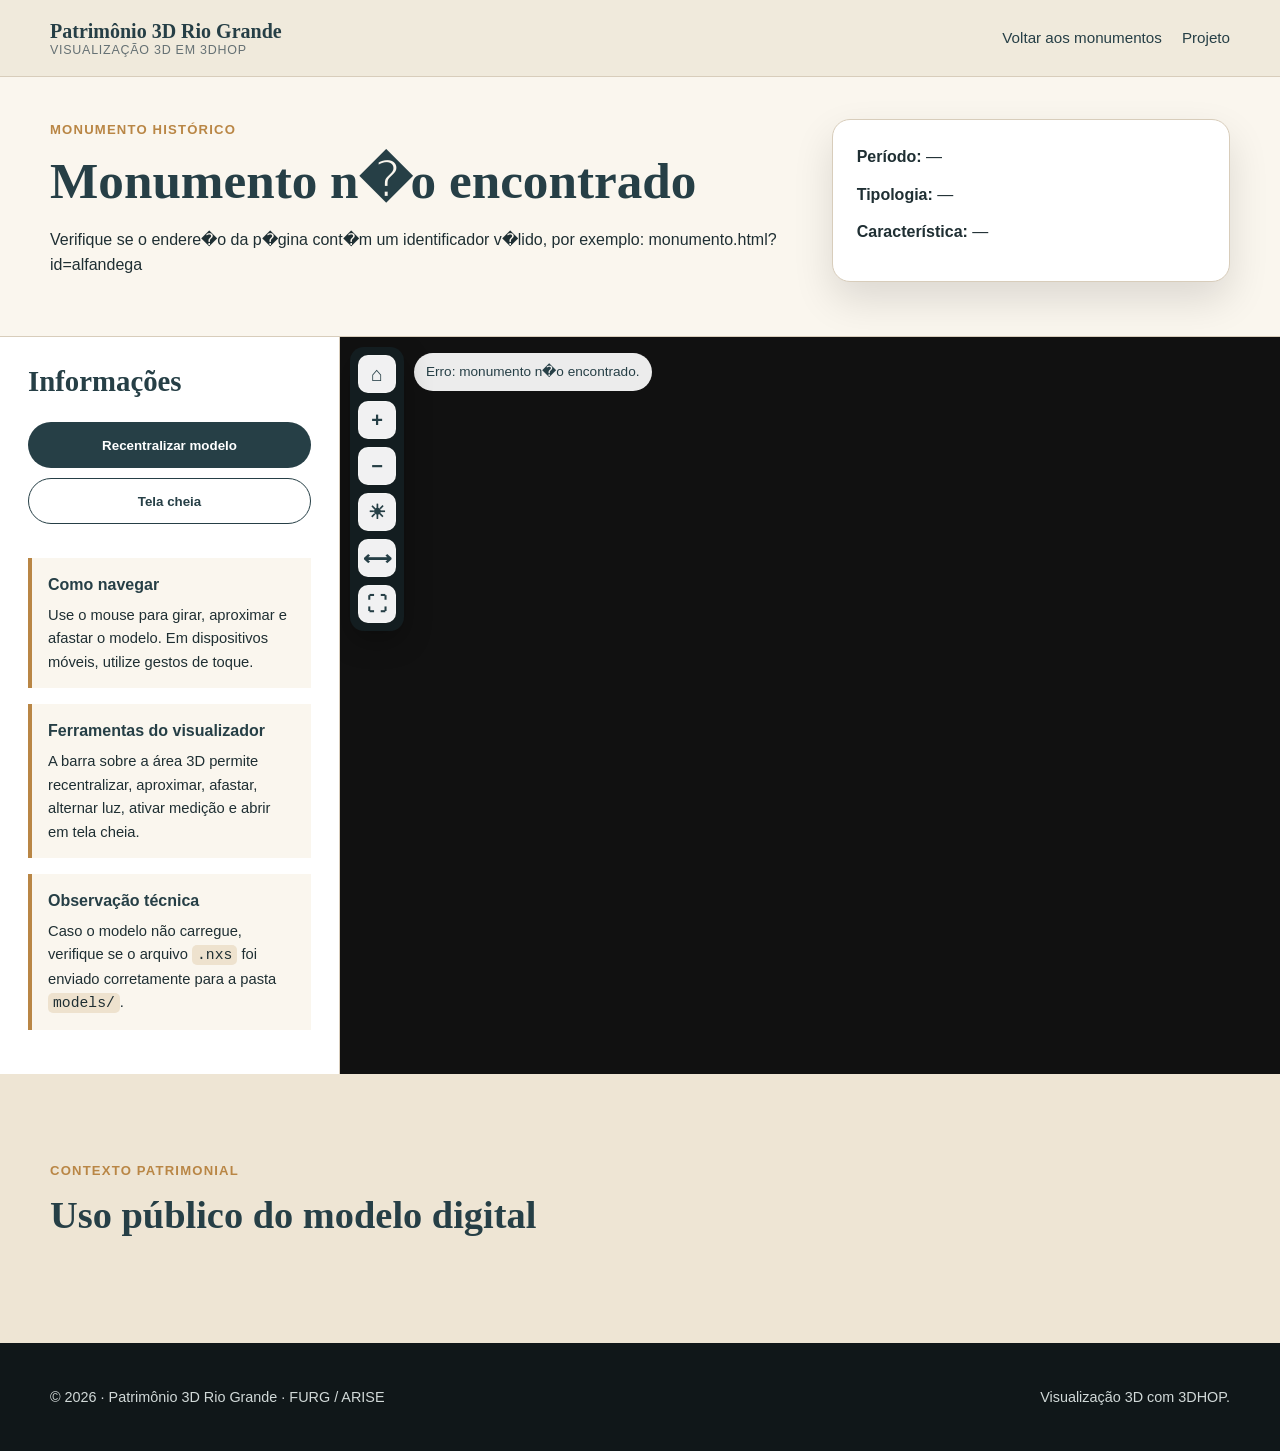
==== monumento.html @ a655e23d "updates" ====
<!DOCTYPE html>
<html lang="pt-BR">
<head>
  <meta charset="UTF-8" />
  <meta name="viewport" content="width=device-width, initial-scale=1.0" />

  <title>Visualização 3D · Patrimônio Rio Grande</title>

  <!-- CSS geral do site -->
  <link rel="stylesheet" href="assets/css/style.css" />

  <!-- CSS interno do 3DHOP -->
  <link rel="stylesheet" href="3dhop/stylesheet/3dhop.css" />
  <link rel="stylesheet" href="3dhop/stylesheet/3dhop_panels.css" />
</head>

<body class="viewer-page">
  <header class="topbar">
    <div class="container topbar-content">
      <a class="brand" href="index.html">
        <span class="brand-title">Patrimônio 3D Rio Grande</span>
        <span class="brand-subtitle">Visualização 3D em 3DHOP</span>
      </a>

      <nav class="nav nav-visible">
        <a href="index.html#monumentos">Voltar aos monumentos</a>
        <a href="index.html#projeto">Projeto</a>
      </nav>
    </div>
  </header>

  <main>
    <section class="viewer-hero">
      <div class="container viewer-hero-content">
        <div>
          <p class="section-label" id="viewerCategoria">Monumento histórico</p>

          <h1 id="viewerTitulo">Carregando monumento...</h1>

          <p id="viewerResumo">
            Aguarde enquanto as informações do monumento são carregadas.
          </p>
        </div>

        <div class="viewer-meta">
          <p>
            <strong>Período:</strong>
            <span id="viewerPeriodo">—</span>
          </p>

          <p>
            <strong>Tipologia:</strong>
            <span id="viewerTipologia">—</span>
          </p>

          <p>
            <strong>Característica:</strong>
            <span id="viewerCaracteristica">—</span>
          </p>
        </div>
      </div>
    </section>

    <section class="viewer-layout">
      <aside class="viewer-sidebar">
        <h2>Informações</h2>

        <p id="viewerDescricao"></p>

        <div class="viewer-actions">
          <button class="button primary full" id="btnResetCamera">
            Recentralizar modelo
          </button>

          <button class="button secondary full" id="btnFullscreen">
            Tela cheia
          </button>
        </div>

        <div class="notice">
          <h3>Como navegar</h3>
          <p>
            Use o mouse para girar, aproximar e afastar o modelo. Em dispositivos
            móveis, utilize gestos de toque.
          </p>
        </div>

        <div class="notice">
          <h3>Ferramentas do visualizador</h3>
          <p>
            A barra sobre a área 3D permite recentralizar, aproximar, afastar,
            alternar luz, ativar medição e abrir em tela cheia.
          </p>
        </div>

        <div class="notice">
          <h3>Observação técnica</h3>
          <p>
            Caso o modelo não carregue, verifique se o arquivo <code>.nxs</code>
            foi enviado corretamente para a pasta <code>models/</code>.
          </p>
        </div>
      </aside>

      <section class="viewer-canvas-area">
        <div id="viewerStatus" class="viewer-status">
          Carregando visualizador 3D...
        </div>

        <div id="3dhop" class="tdhop viewer-box">
          <!-- Barra personalizada de ferramentas -->
          <div id="toolbar" class="toolbar-3dhop-custom">
            <button
              class="tool-button"
              type="button"
              title="Recentralizar modelo"
              aria-label="Recentralizar modelo"
              onclick="resetarModelo3DHOP()"
            >
              ⌂
            </button>

            <button
              class="tool-button"
              type="button"
              title="Aproximar"
              aria-label="Aproximar"
              onclick="aproximarModelo3DHOP()"
            >
              +
            </button>

            <button
              class="tool-button"
              type="button"
              title="Afastar"
              aria-label="Afastar"
              onclick="afastarModelo3DHOP()"
            >
              −
            </button>

            <button
              class="tool-button"
              type="button"
              title="Alternar luz"
              aria-label="Alternar luz"
              onclick="alternarLuz3DHOP()"
            >
              ☀
            </button>

            <button
              class="tool-button"
              type="button"
              title="Ativar medição"
              aria-label="Ativar medição"
              onclick="ativarMedicao3DHOP()"
            >
              ⟷
            </button>

            <button
              class="tool-button"
              type="button"
              title="Tela cheia"
              aria-label="Tela cheia"
              onclick="abrirTelaCheia3DHOP()"
            >
              ⛶
            </button>
          </div>

          <canvas id="draw-canvas"></canvas>
        </div>
      </section>
    </section>

    <section class="section">
      <div class="container">
        <p class="section-label">Contexto patrimonial</p>

        <h2>Uso público do modelo digital</h2>

        <p id="viewerUsoPublico"></p>
      </div>
    </section>
  </main>

  <footer class="footer">
    <div class="container footer-content">
      <p>© 2026 · Patrimônio 3D Rio Grande · FURG / ARISE</p>
      <p>Visualização 3D com 3DHOP.</p>
    </div>
  </footer>

  <!-- Bibliotecas do 3DHOP -->
  <script src="3dhop/js/spidergl.js"></script>
  <script src="3dhop/js/jquery.js"></script>
  <script src="3dhop/js/presenter.js"></script>
  <script src="3dhop/js/nexus.js"></script>
  <script src="3dhop/js/ply.js"></script>
  <script src="3dhop/js/trackball_turntable.js"></script>
  <script src="3dhop/js/trackball_turntable_pan.js"></script>
  <script src="3dhop/js/trackball_pantilt.js"></script>
  <script src="3dhop/js/trackball_sphere.js"></script>
  <script src="3dhop/js/init.js"></script>

  <!-- Scripts do site -->
  <script src="assets/js/dados-monumentos.js"></script>
  <script src="assets/js/viewer-3dhop.js"></script>
</body>
</html>
---- assets/css/style.css ----
﻿:root {
  --color-bg: #f1eadc;
  --color-bg-soft: #faf6ee;
  --color-text: #1f2f33;
  --color-muted: #657174;
  --color-primary: #263f46;
  --color-primary-light: #345862;
  --color-accent: #b98645;
  --color-card: #ffffff;
  --color-border: #d8cdbb;
  --color-dark: #182326;
  --color-dark-soft: #223237;

  --font-title: Georgia, "Times New Roman", serif;
  --font-body: Arial, Helvetica, sans-serif;

  --container: 1180px;
  --radius: 18px;
  --shadow: 0 18px 40px rgba(0, 0, 0, 0.12);
}

* {
  box-sizing: border-box;
}

html {
  scroll-behavior: smooth;
}

body {
  margin: 0;
  background: var(--color-bg);
  color: var(--color-text);
  font-family: var(--font-body);
  line-height: 1.6;
}

img {
  max-width: 100%;
  display: block;
}

a {
  color: inherit;
  text-decoration: none;
}

code {
  background: #eee2ce;
  padding: 2px 5px;
  border-radius: 5px;
}

.container {
  width: min(100% - 32px, var(--container));
  margin: 0 auto;
}

/* TOPO */

.topbar {
  position: sticky;
  top: 0;
  z-index: 1000;
  background: rgba(241, 234, 220, 0.94);
  backdrop-filter: blur(10px);
  border-bottom: 1px solid var(--color-border);
}

.topbar-content {
  min-height: 76px;
  display: flex;
  align-items: center;
  justify-content: space-between;
  gap: 24px;
}

.brand {
  display: flex;
  flex-direction: column;
  line-height: 1.2;
}

.brand-title {
  font-family: var(--font-title);
  font-size: 1.25rem;
  font-weight: 700;
  color: var(--color-primary);
}

.brand-subtitle {
  font-size: 0.78rem;
  color: var(--color-muted);
  text-transform: uppercase;
  letter-spacing: 0.06em;
}

.nav {
  display: flex;
  align-items: center;
  gap: 20px;
  font-size: 0.95rem;
  color: var(--color-primary);
}

.nav a {
  position: relative;
  padding: 6px 0;
}

.nav a::after {
  content: "";
  position: absolute;
  left: 0;
  bottom: 0;
  width: 0%;
  height: 2px;
  background: var(--color-accent);
  transition: width 0.2s ease;
}

.nav a:hover::after {
  width: 100%;
}

.menu-button {
  display: none;
  border: 0;
  background: transparent;
  font-size: 1.8rem;
  color: var(--color-primary);
  cursor: pointer;
}

/* HERO */

.hero {
  min-height: 82vh;
  background:
    linear-gradient(rgba(241, 234, 220, 0.72), rgba(241, 234, 220, 0.86)),
    url("../img/hero-rio-grande.jpg") center/cover no-repeat;
}

.hero-overlay {
  min-height: 82vh;
  display: flex;
  align-items: center;
}

.hero-content {
  max-width: 900px;
  text-align: center;
}

.eyebrow,
.section-label {
  margin: 0 0 12px;
  color: var(--color-accent);
  font-weight: 700;
  text-transform: uppercase;
  letter-spacing: 0.09em;
  font-size: 0.82rem;
}

h1,
h2,
h3 {
  margin-top: 0;
  color: var(--color-primary);
}

h1,
h2 {
  font-family: var(--font-title);
  line-height: 1.15;
}

h1 {
  font-size: clamp(2.3rem, 5vw, 4.6rem);
  margin-bottom: 24px;
}

h2 {
  font-size: clamp(2rem, 3vw, 3rem);
  margin-bottom: 20px;
}

h3 {
  font-size: 1.25rem;
}

.hero-text {
  max-width: 760px;
  margin: 0 auto 32px;
  font-size: 1.25rem;
  color: var(--color-primary);
}

.hero-actions {
  display: flex;
  justify-content: center;
  flex-wrap: wrap;
  gap: 14px;
}

/* BOTÕES */

.button {
  display: inline-flex;
  align-items: center;
  justify-content: center;
  min-height: 46px;
  padding: 0 22px;
  border-radius: 999px;
  border: 1px solid transparent;
  cursor: pointer;
  font-weight: 700;
  transition: transform 0.2s ease, background 0.2s ease;
}

.button:hover {
  transform: translateY(-2px);
}

.button.primary {
  background: var(--color-primary);
  color: white;
}

.button.secondary {
  background: transparent;
  color: var(--color-primary);
  border-color: var(--color-primary);
}

.button.full {
  width: 100%;
  margin-bottom: 10px;
}

/* SEÇÕES */

.section {
  padding: 86px 0;
}

.section-muted {
  background: var(--color-bg-soft);
  border-top: 1px solid var(--color-border);
  border-bottom: 1px solid var(--color-border);
}

.section-dark {
  background: var(--color-dark);
  color: #eaf0ef;
}

.section-dark h2,
.section-dark .section-label {
  color: #ffffff;
}

.two-columns {
  display: grid;
  grid-template-columns: 0.85fr 1.15fr;
  gap: 64px;
  align-items: start;
}

.section-heading {
  display: flex;
  justify-content: space-between;
  gap: 32px;
  align-items: end;
  margin-bottom: 34px;
}

.section-intro {
  max-width: 420px;
  color: var(--color-muted);
}

/* CARDS */

.cards {
  display: grid;
  gap: 24px;
  margin-top: 34px;
}

.cards.three {
  grid-template-columns: repeat(3, 1fr);
}

.card {
  background: var(--color-card);
  border: 1px solid var(--color-border);
  border-radius: var(--radius);
  padding: 28px;
  box-shadow: var(--shadow);
}

/* METODOLOGIA */

.workflow {
  display: grid;
  grid-template-columns: repeat(4, 1fr);
  gap: 22px;
  margin-top: 36px;
}

.workflow-step {
  position: relative;
  background: white;
  border: 1px solid var(--color-border);
  border-radius: var(--radius);
  padding: 28px;
}

.workflow-number {
  display: inline-flex;
  width: 42px;
  height: 42px;
  align-items: center;
  justify-content: center;
  border-radius: 50%;
  background: var(--color-primary);
  color: white;
  font-weight: 700;
  margin-bottom: 18px;
}

/* MONUMENTOS */

.monument-grid {
  display: grid;
  grid-template-columns: repeat(5, 1fr);
  gap: 22px;
}

.monument-card {
  background: white;
  border-radius: var(--radius);
  overflow: hidden;
  border: 1px solid var(--color-border);
  box-shadow: var(--shadow);
  display: flex;
  flex-direction: column;
}

.monument-card img {
  width: 100%;
  aspect-ratio: 4 / 3;
  object-fit: cover;
}

.monument-card-body {
  padding: 18px;
  display: flex;
  flex-direction: column;
  flex: 1;
}

.monument-card h3 {
  margin-bottom: 8px;
}

.monument-card p {
  margin: 0 0 14px;
  color: var(--color-muted);
  font-size: 0.94rem;
}

.monument-card .button {
  margin-top: auto;
  min-height: 40px;
  font-size: 0.9rem;
}

/* LISTA */

.check-list {
  padding-left: 0;
  list-style: none;
}

.check-list li {
  position: relative;
  padding-left: 28px;
  margin-bottom: 10px;
}

.check-list li::before {
  content: "✓";
  position: absolute;
  left: 0;
  color: var(--color-accent);
  font-weight: 700;
}

.final-slogan {
  margin-top: 32px;
  font-family: var(--font-title);
  font-size: 1.6rem;
  color: #ffffff;
}

/* RODAPÉ */

.footer {
  background: #101719;
  color: #d1d9d8;
  padding: 28px 0;
  font-size: 0.9rem;
}

.footer-content {
  display: flex;
  justify-content: space-between;
  gap: 24px;
  flex-wrap: wrap;
}

/* PÁGINA DO VISUALIZADOR */

.viewer-page {
  background: #eee5d4;
}

.viewer-hero {
  background: var(--color-bg-soft);
  border-bottom: 1px solid var(--color-border);
  padding: 42px 0;
}

.viewer-hero-content {
  display: grid;
  grid-template-columns: 1.3fr 0.7fr;
  gap: 42px;
  align-items: start;
}

.viewer-hero h1 {
  font-size: clamp(2rem, 4vw, 3.4rem);
  margin-bottom: 16px;
}

.viewer-meta {
  background: white;
  border-radius: var(--radius);
  padding: 24px;
  border: 1px solid var(--color-border);
  box-shadow: var(--shadow);
}

.viewer-meta p {
  margin: 0 0 12px;
}

.viewer-layout {
  display: grid;
  grid-template-columns: 340px 1fr;
  min-height: 74vh;
}

.viewer-sidebar {
  background: #ffffff;
  border-right: 1px solid var(--color-border);
  padding: 28px;
}

.viewer-sidebar h2 {
  font-size: 1.8rem;
}

.viewer-actions {
  margin: 24px 0;
}

.notice {
  border-left: 4px solid var(--color-accent);
  background: var(--color-bg-soft);
  padding: 14px 16px;
  margin-bottom: 16px;
}

.notice h3 {
  font-size: 1rem;
  margin-bottom: 6px;
}

.notice p {
  margin: 0;
  font-size: 0.92rem;
}

.viewer-canvas-area {
  position: relative;
  background: #111;
}

.viewer-status {
  position: absolute;
  top: 16px;
  left: 74px;
  z-index: 60;
  background: rgba(255, 255, 255, 0.92);
  color: var(--color-primary);
  padding: 8px 12px;
  border-radius: 999px;
  font-size: 0.85rem;
}

.viewer-box {
  position: relative;
  width: 100%;
  height: 74vh;
  overflow: hidden;
  background: #111;
}

#draw-canvas {
  width: 100%;
  height: 100%;
  display: block;
  background: #111;
}

/* BARRA DE FERRAMENTAS PERSONALIZADA DO 3DHOP */

.toolbar-3dhop-custom {
  position: absolute;
  top: 18px;
  left: 18px;
  z-index: 70;
  display: flex;
  flex-direction: column;
  gap: 8px;
  padding: 8px;
  background: rgba(20, 32, 36, 0.82);
  border-radius: 14px;
  box-shadow: 0 10px 28px rgba(0, 0, 0, 0.28);
}

.tool-button {
  width: 38px;
  height: 38px;
  border: 1px solid rgba(255, 255, 255, 0.26);
  border-radius: 10px;
  background: rgba(255, 255, 255, 0.94);
  color: #263f46;
  font-size: 1.25rem;
  font-weight: 700;
  line-height: 1;
  cursor: pointer;
  display: flex;
  align-items: center;
  justify-content: center;
}

.tool-button:hover {
  background: #f1eadc;
  transform: translateY(-1px);
}

/* COMPATIBILIDADE COM TOOLBAR NATIVA DO 3DHOP, CASO USE DEPOIS */

#toolbar {
  position: absolute;
  top: 18px;
  left: 18px;
  z-index: 70;
}

/* RESPONSIVIDADE */

@media (max-width: 1100px) {
  .monument-grid {
    grid-template-columns: repeat(3, 1fr);
  }

  .workflow {
    grid-template-columns: repeat(2, 1fr);
  }

  .cards.three {
    grid-template-columns: 1fr;
  }
}

@media (max-width: 840px) {
  .menu-button {
    display: block;
  }

  .nav {
    display: none;
    position: absolute;
    top: 76px;
    right: 16px;
    left: 16px;
    background: var(--color-bg-soft);
    border: 1px solid var(--color-border);
    border-radius: var(--radius);
    padding: 20px;
    flex-direction: column;
    align-items: flex-start;
  }

  .nav.is-open,
  .nav.nav-visible {
    display: flex;
  }

  .two-columns,
  .viewer-hero-content,
  .viewer-layout {
    grid-template-columns: 1fr;
  }

  .viewer-sidebar {
    border-right: 0;
    border-bottom: 1px solid var(--color-border);
  }

  .viewer-box {
    height: 70vh;
  }

  .viewer-status {
    left: 74px;
    max-width: calc(100% - 96px);
  }

  .section-heading {
    display: block;
  }

  .monument-grid {
    grid-template-columns: 1fr;
  }

  .workflow {
    grid-template-columns: 1fr;
  }

  .footer-content {
    display: block;
  }
}
---- 3dhop/stylesheet/3dhop.css ----
/*
3DHOP - 3D Heritage Online Presenter
Copyright (c) 2014-2020, Visual Computing Lab, ISTI - CNR
All rights reserved.

This program is free software: you can redistribute it and/or modify
it under the terms of the GNU General Public License as published by
the Free Software Foundation, either version 3 of the License, or
(at your option) any later version.

This program is distributed in the hope that it will be useful,
but WITHOUT ANY WARRANTY; without even the implied warranty of
MERCHANTABILITY or FITNESS FOR A PARTICULAR PURPOSE.  See the
GNU General Public License for more details.

You should have received a copy of the GNU General Public License
along with this program.  If not, see <http://www.gnu.org/licenses/>.
*/

body { width:100%; height:100%; margin:0px; }

.tdhop { position:relative; width:100%; height:100%; -webkit-user-select:none; -webkit-touch-callout:none; -khtml-user-select:none; -moz-user-select:none; -ms-user-select:none; user-select:none; touch-action:none; -ms-touch-action:none; -webkit-tap-highlight-color: rgba(0,0,0,0); -webkit-tap-highlight-color: transparent; }

#tdhlg { position:absolute; width:105px; height:13px; overflow:hidden; cursor:pointer; color:#909090; text-align:center; text-decoration:none; font-family:verdana; font-style:italic; font-size:10px; line-height:13px; -webkit-user-select:none; -webkit-touch-callout:none; -khtml-user-select:none; -moz-user-select:none; -ms-user-select:none; user-select:none; touch-action:none; -ms-touch-action:none; -webkit-tap-highlight-color: rgba(0,0,0,0); -webkit-tap-highlight-color: transparent; }

#toolbar { position:absolute; left:10px; top:10px; -webkit-user-select:none; -webkit-touch-callout:none; -khtml-user-select:none; -moz-user-select:none; -ms-user-select:none; user-select:none; touch-action:none; -ms-touch-action:none; -webkit-tap-highlight-color: rgba(0,0,0,0); -webkit-tap-highlight-color: transparent; }

#toolbar img { margin-bottom:8px; width:50px; height:50px; opacity:0.5; cursor:pointer; -webkit-user-select:none; -webkit-touch-callout:none; -khtml-user-select:none; -moz-user-select:none; -ms-user-select:none; user-select:none; touch-action:none; -ms-touch-action:none; -webkit-tap-highlight-color: rgba(0,0,0,0); -webkit-tap-highlight-color: transparent; }

.output-box { position:absolute; display:none; border-radius:5px; margin:0; height:48px; padding:0px 5px 2px 5px; cursor:default; background-color:rgba(125,125,125,0.5); color:#f8f8f8; text-decoration:none; text-align:center; font-family:verdana; font-style:italic; font-size:12px; line-height:20px; -webkit-user-select:none; -webkit-touch-callout:none; -khtml-user-select:none; -moz-user-select:none; -ms-user-select:none; user-select:none; touch-action:none; -ms-touch-action:none; -webkit-tap-highlight-color: rgba(0,0,0,0); -webkit-tap-highlight-color: transparent; }

.output-text { padding:0px 5px 0px 5px; cursor:text; -webkit-user-select:text; -webkit-touch-callout:text; -khtml-user-select:text; -moz-user-select:text; -ms-user-select:text; user-select:text; }

.output-input { vertical-align:middle; cursor:pointer; height:15px; -webkit-user-select:none; -webkit-touch-callout:none; -khtml-user-select:none; -moz-user-select:none; -ms-user-select:none; user-select:none; touch-action:none; -ms-touch-action:none; -webkit-tap-highlight-color: rgba(0,0,0,0); -webkit-tap-highlight-color: transparent; }

.output-table { margin:0; width:100%; color:#f8f8f8; text-align:center; font-style:italic; font-size:12px; line-height:15px; -webkit-user-select:none; -webkit-touch-callout:none; -khtml-user-select:none; -moz-user-select:none; -ms-user-select:none; user-select:none; touch-action:none; -ms-touch-action:none; -webkit-tap-highlight-color: rgba(0,0,0,0); -webkit-tap-highlight-color: transparent; }

.output-table img { height:25px; cursor:pointer; background-color:rgba(125,125,125,0.25); border:1px outset; border-radius:5px; -webkit-user-select:none; -webkit-touch-callout:none; -khtml-user-select:none; -moz-user-select:none; -ms-user-select:none; user-select:none; touch-action:none; -ms-touch-action:none; -webkit-tap-highlight-color: rgba(0,0,0,0); -webkit-tap-highlight-color: transparent; user-drag: none; -webkit-user-drag: none; }

.output-table img:hover { background-color:rgba(125,125,125,0.8); }

.output-box hr {  margin:0 0 3px 0; border:0; height:1px; background-image:linear-gradient(to right, rgba(0, 0, 0, 0), rgba(225, 225, 225, 0.75), rgba(0, 0, 0, 0)); }

#draw-canvas { width:100%; height:100%; background-repeat:no-repeat; background-position:center center; -webkit-background-size:cover; -moz-background-size:cover; -o-background-size:cover; background-size:cover; outline:none; -webkit-user-select:none; -webkit-touch-callout:none; -khtml-user-select:none; -moz-user-select:none; -ms-user-select:none; user-select:none; touch-action:none; -ms-touch-action:none; -webkit-tap-highlight-color: rgba(0,0,0,0); -webkit-tap-highlight-color: transparent; }

/*IE*/
input[type=range].output-input { padding: 0; width: 125px; } .output-input::-ms-tooltip { display: none; }

/*DEPRECATED*/
#measurebox { position:absolute; visibility:hidden; overflow:hidden; border-radius:5px; right:10; top:10; margin:0; width:105px; height:26px; cursor:default; color:#909090; text-decoration:none; text-align:center; font-family:verdana; font-style:italic; font-size:10px; line-height:13px;  -webkit-user-select:none; -webkit-touch-callout:none; -khtml-user-select:none; -moz-user-select:none; -ms-user-select:none; user-select:none; touch-action:none; -ms-touch-action:none; -webkit-tap-highlight-color: rgba(0,0,0,0); -webkit-tap-highlight-color: transparent; }
#measure-output { cursor:text; -webkit-user-select:text; -webkit-touch-callout:text; -khtml-user-select:text; -moz-user-select:text; -ms-user-select:text; user-select:text; }
---- 3dhop/stylesheet/3dhop_panels.css ----
/*
3DHOP - 3D Heritage Online Presenter
Copyright (c) 2014-2020, Visual Computing Lab, ISTI - CNR
All rights reserved.

This program is free software: you can redistribute it and/or modify
it under the terms of the GNU General Public License as published by
the Free Software Foundation, either version 3 of the License, or
(at your option) any later version.

This program is distributed in the hope that it will be useful,
but WITHOUT ANY WARRANTY; without even the implied warranty of
MERCHANTABILITY or FITNESS FOR A PARTICULAR PURPOSE.  See the
GNU General Public License for more details.

You should have received a copy of the GNU General Public License
along with this program.  If not, see <http://www.gnu.org/licenses/>.
*/

/*HELP PANEL*/
#cover{	display:none; position:absolute; z-index:100; width:100%; height:100%; top:0; left:0; background-color:rgba(50, 50, 50, 0.5); -webkit-user-select:none; -webkit-touch-callout:none; -khtml-user-select:none; -moz-user-select:none; -ms-user-select:none; user-select:none; touch-action:none; -ms-touch-action:none; }

.panel { display:none; width:350px; font-size:80%; font-family:verdana; font-style:italic; color:#f8f8f8; text-align:center; background-color:rgba(50, 50, 50, 0.97); border:2px solid #f8f8f8; border-radius:10px; box-shadow:1px 1px 10px #f8f8f8; -webkit-box-shadow:1px 1px 10px #f8f8f8; -moz-box-shadow:1px 1px 10px #f8f8f8; -webkit-user-select:none; -webkit-touch-callout:none; -khtml-user-select:none; -moz-user-select:none; -ms-user-select:none; user-select:none; touch-action:none; -ms-touch-action:none; }

.close, .close_on { position:relative; margin-left:99%; margin-top:-25px;width:25px; height:25px;background-color:#323232; border:2px solid #f8f8f8; border-radius:50%; box-shadow:1px -1px 10px #f8f8f8;-webkit-box-shadow:1px -1px 10px #f8f8f8;-moz-box-shadow:1px -1px 10px #f8f8f8;-webkit-user-select:none; -webkit-touch-callout:none; -khtml-user-select:none; -moz-user-select:none; -ms-user-select:none; user-select:none; touch-action:none; -ms-touch-action:none; }

.close_on { display:none; }

.close, .close_on, :hover { cursor:pointer; }
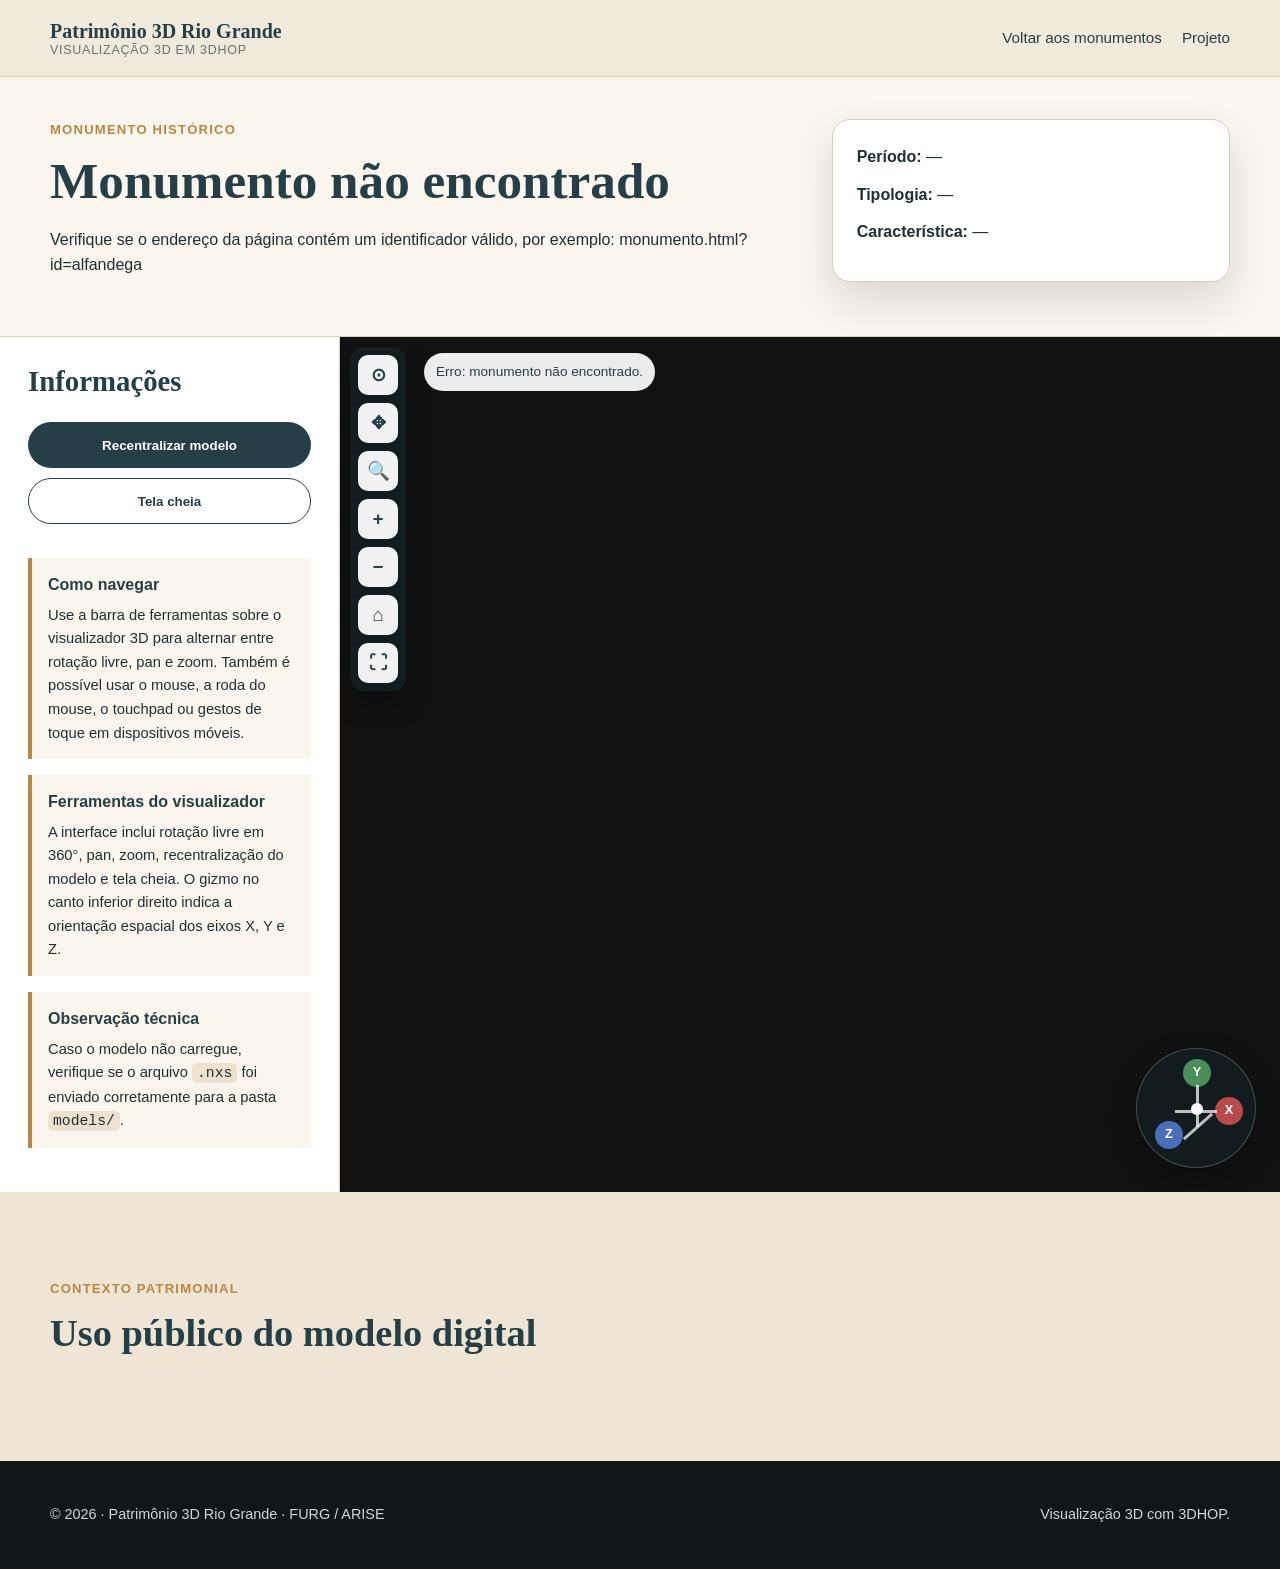
==== commit 7ebdc7fe: "updates" ====
--- a/monumento.html
+++ b/monumento.html
@@ -68,11 +68,11 @@
         <p id="viewerDescricao"></p>
 
         <div class="viewer-actions">
-          <button class="button primary full" id="btnResetCamera">
+          <button class="button primary full" id="btnResetCamera" type="button">
             Recentralizar modelo
           </button>
 
-          <button class="button secondary full" id="btnFullscreen">
+          <button class="button secondary full" id="btnFullscreen" type="button">
             Tela cheia
           </button>
         </div>
@@ -80,16 +80,18 @@
         <div class="notice">
           <h3>Como navegar</h3>
           <p>
-            Use o mouse para girar, aproximar e afastar o modelo. Em dispositivos
-            móveis, utilize gestos de toque.
+            Use a barra de ferramentas sobre o visualizador 3D para alternar entre
+            rotação livre, pan e zoom. Também é possível usar o mouse, a roda do
+            mouse, o touchpad ou gestos de toque em dispositivos móveis.
           </p>
         </div>
 
         <div class="notice">
           <h3>Ferramentas do visualizador</h3>
           <p>
-            A barra sobre a área 3D permite recentralizar, aproximar, afastar,
-            alternar luz, ativar medição e abrir em tela cheia.
+            A interface inclui rotação livre em 360°, pan, zoom, recentralização
+            do modelo e tela cheia. O gizmo no canto inferior direito indica a
+            orientação espacial dos eixos X, Y e Z.
           </p>
         </div>
 
@@ -108,8 +110,69 @@
         </div>
 
         <div id="3dhop" class="tdhop viewer-box">
+          <!-- Gizmo visual de orientação -->
+          <div class="orientation-gizmo" aria-hidden="true">
+            <div class="gizmo-center"></div>
+            <div class="gizmo-axis gizmo-x">X</div>
+            <div class="gizmo-axis gizmo-y">Y</div>
+            <div class="gizmo-axis gizmo-z">Z</div>
+          </div>
+
           <!-- Barra personalizada de ferramentas -->
           <div id="toolbar" class="toolbar-3dhop-custom">
+            <button
+              class="tool-button"
+              type="button"
+              title="Gizmo / rotação livre 360"
+              aria-label="Gizmo / rotação livre 360"
+              data-tool="rotate"
+              onclick="ativarRotacao3603DHOP()"
+            >
+              ⊙
+            </button>
+
+            <button
+              class="tool-button"
+              type="button"
+              title="Pan / deslocar visualização"
+              aria-label="Pan / deslocar visualização"
+              data-tool="pan"
+              onclick="ativarPan3DHOP()"
+            >
+              ✥
+            </button>
+
+            <button
+              class="tool-button"
+              type="button"
+              title="Zoom"
+              aria-label="Zoom"
+              data-tool="zoom"
+              onclick="ativarZoom3DHOP()"
+            >
+              🔍
+            </button>
+
+            <button
+              class="tool-button"
+              type="button"
+              title="Aproximar"
+              aria-label="Aproximar"
+              onclick="aproximarModelo3DHOP()"
+            >
+              +
+            </button>
+
+            <button
+              class="tool-button"
+              type="button"
+              title="Afastar"
+              aria-label="Afastar"
+              onclick="afastarModelo3DHOP()"
+            >
+              −
+            </button>
+
             <button
               class="tool-button"
               type="button"
@@ -118,46 +181,6 @@
               onclick="resetarModelo3DHOP()"
             >
               ⌂
-            </button>
-
-            <button
-              class="tool-button"
-              type="button"
-              title="Aproximar"
-              aria-label="Aproximar"
-              onclick="aproximarModelo3DHOP()"
-            >
-              +
-            </button>
-
-            <button
-              class="tool-button"
-              type="button"
-              title="Afastar"
-              aria-label="Afastar"
-              onclick="afastarModelo3DHOP()"
-            >
-              −
-            </button>
-
-            <button
-              class="tool-button"
-              type="button"
-              title="Alternar luz"
-              aria-label="Alternar luz"
-              onclick="alternarLuz3DHOP()"
-            >
-              ☀
-            </button>
-
-            <button
-              class="tool-button"
-              type="button"
-              title="Ativar medição"
-              aria-label="Ativar medição"
-              onclick="ativarMedicao3DHOP()"
-            >
-              ⟷
             </button>
 
             <button
--- a/assets/css/style.css
+++ b/assets/css/style.css
@@ -502,8 +502,8 @@
 .viewer-status {
   position: absolute;
   top: 16px;
-  left: 74px;
-  z-index: 60;
+  left: 84px;
+  z-index: 80;
   background: rgba(255, 255, 255, 0.92);
   color: var(--color-primary);
   padding: 8px 12px;
@@ -532,7 +532,7 @@
   position: absolute;
   top: 18px;
   left: 18px;
-  z-index: 70;
+  z-index: 90;
   display: flex;
   flex-direction: column;
   gap: 8px;
@@ -543,13 +543,13 @@
 }
 
 .tool-button {
-  width: 38px;
-  height: 38px;
+  width: 40px;
+  height: 40px;
   border: 1px solid rgba(255, 255, 255, 0.26);
   border-radius: 10px;
   background: rgba(255, 255, 255, 0.94);
   color: #263f46;
-  font-size: 1.25rem;
+  font-size: 1.15rem;
   font-weight: 700;
   line-height: 1;
   cursor: pointer;
@@ -563,13 +563,97 @@
   transform: translateY(-1px);
 }
 
-/* COMPATIBILIDADE COM TOOLBAR NATIVA DO 3DHOP, CASO USE DEPOIS */
-
-#toolbar {
+.tool-button.active-tool {
+  background: #b98645;
+  color: #ffffff;
+  border-color: #b98645;
+}
+
+/* GIZMO VISUAL DE ORIENTAÇÃO */
+
+.orientation-gizmo {
   position: absolute;
-  top: 18px;
+  right: 24px;
+  bottom: 24px;
+  width: 120px;
+  height: 120px;
+  z-index: 75;
+  border-radius: 50%;
+  background: rgba(20, 32, 36, 0.72);
+  border: 1px solid rgba(255, 255, 255, 0.22);
+  box-shadow: 0 10px 28px rgba(0, 0, 0, 0.28);
+  pointer-events: none;
+}
+
+.gizmo-center {
+  position: absolute;
+  top: 54px;
+  left: 54px;
+  width: 12px;
+  height: 12px;
+  background: #ffffff;
+  border-radius: 50%;
+}
+
+.gizmo-axis {
+  position: absolute;
+  width: 28px;
+  height: 28px;
+  border-radius: 50%;
+  font-size: 0.8rem;
+  font-weight: 700;
+  color: #ffffff;
+  display: flex;
+  align-items: center;
+  justify-content: center;
+}
+
+.gizmo-x {
+  right: 12px;
+  top: 48px;
+  background: #b84a4a;
+}
+
+.gizmo-y {
+  left: 46px;
+  top: 10px;
+  background: #4a8f5a;
+}
+
+.gizmo-z {
   left: 18px;
-  z-index: 70;
+  bottom: 18px;
+  background: #4a6fb8;
+}
+
+.gizmo-x::before,
+.gizmo-y::before,
+.gizmo-z::before {
+  content: "";
+  position: absolute;
+  background: rgba(255, 255, 255, 0.72);
+}
+
+.gizmo-x::before {
+  width: 42px;
+  height: 3px;
+  right: 26px;
+  top: 13px;
+}
+
+.gizmo-y::before {
+  width: 3px;
+  height: 42px;
+  left: 13px;
+  top: 26px;
+}
+
+.gizmo-z::before {
+  width: 38px;
+  height: 3px;
+  left: 24px;
+  top: 4px;
+  transform: rotate(-42deg);
 }
 
 /* RESPONSIVIDADE */
@@ -628,8 +712,35 @@
   }
 
   .viewer-status {
-    left: 74px;
-    max-width: calc(100% - 96px);
+    left: 84px;
+    max-width: calc(100% - 108px);
+  }
+
+  .orientation-gizmo {
+    width: 96px;
+    height: 96px;
+    right: 16px;
+    bottom: 16px;
+  }
+
+  .gizmo-center {
+    top: 42px;
+    left: 42px;
+  }
+
+  .gizmo-x {
+    right: 8px;
+    top: 36px;
+  }
+
+  .gizmo-y {
+    left: 34px;
+    top: 8px;
+  }
+
+  .gizmo-z {
+    left: 12px;
+    bottom: 12px;
   }
 
   .section-heading {
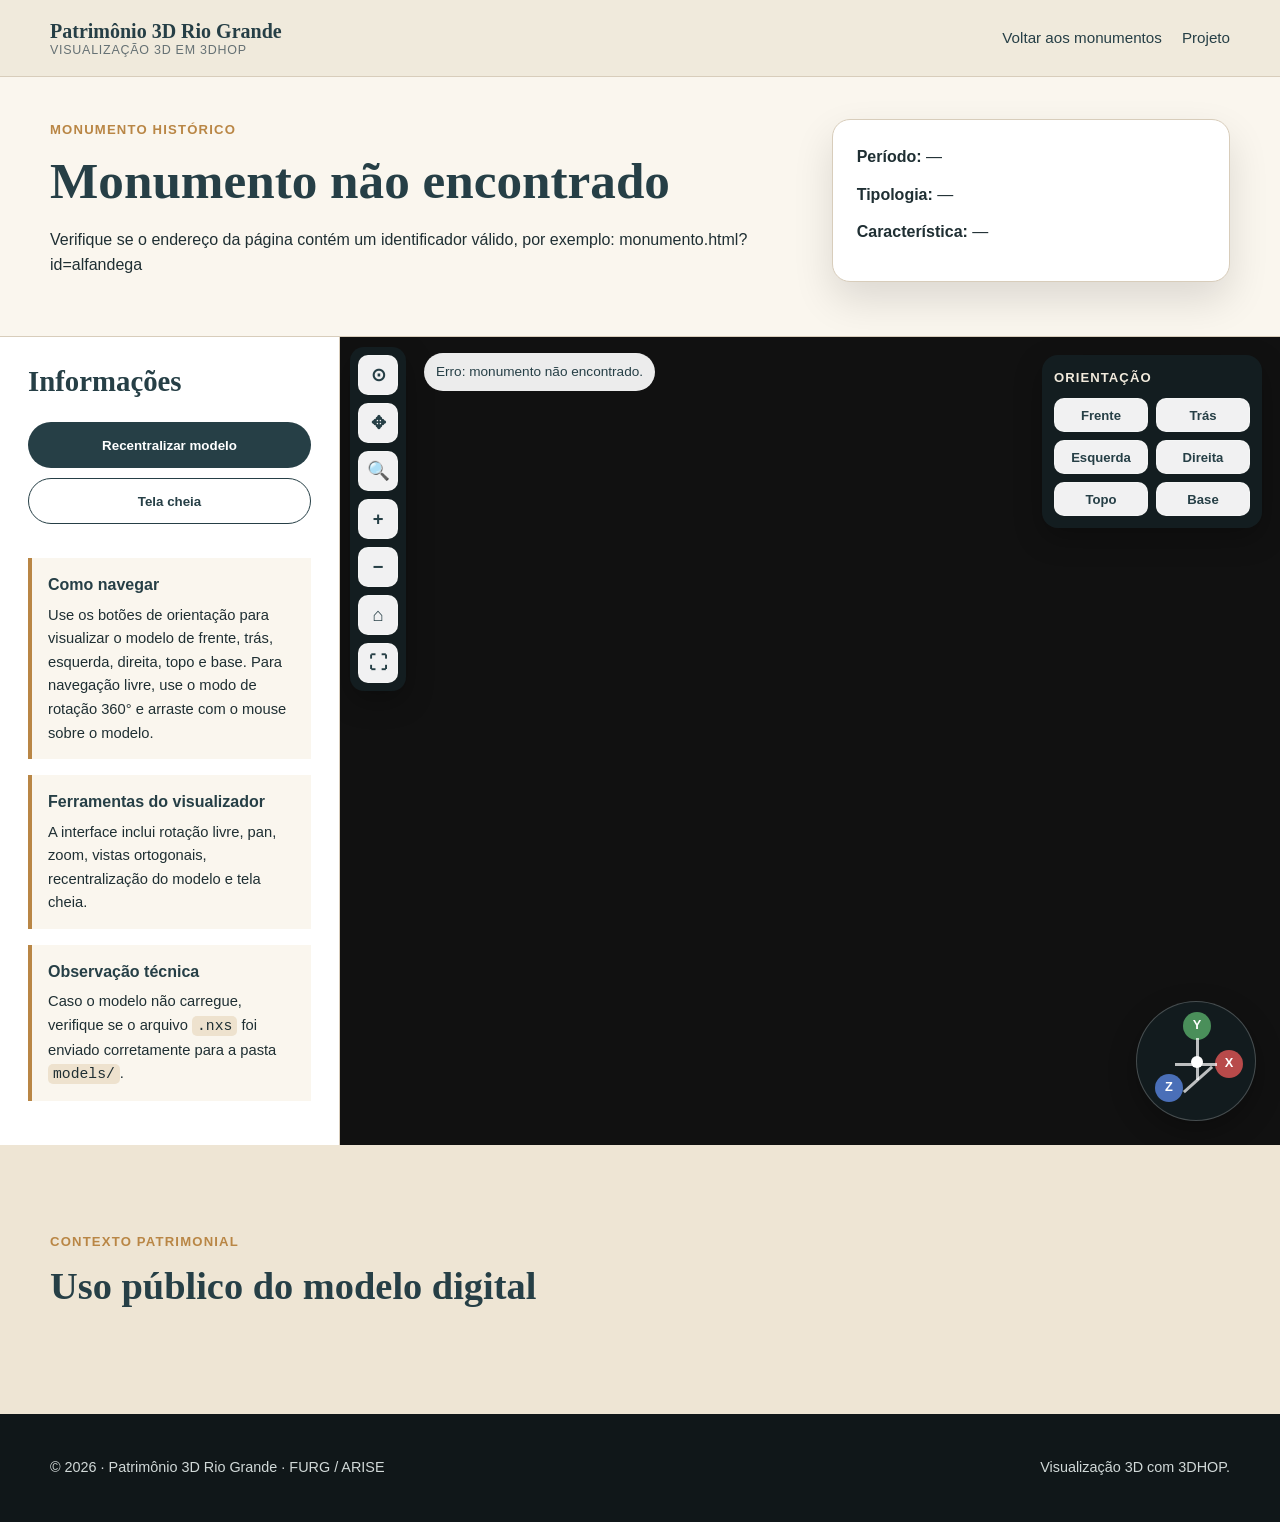
==== commit bcc0db06: "Adiciona botoes de orientacao ao visualizador 3DHOP" ====
--- a/monumento.html
+++ b/monumento.html
@@ -80,18 +80,17 @@
         <div class="notice">
           <h3>Como navegar</h3>
           <p>
-            Use a barra de ferramentas sobre o visualizador 3D para alternar entre
-            rotação livre, pan e zoom. Também é possível usar o mouse, a roda do
-            mouse, o touchpad ou gestos de toque em dispositivos móveis.
+            Use os botões de orientação para visualizar o modelo de frente, trás,
+            esquerda, direita, topo e base. Para navegação livre, use o modo de
+            rotação 360° e arraste com o mouse sobre o modelo.
           </p>
         </div>
 
         <div class="notice">
           <h3>Ferramentas do visualizador</h3>
           <p>
-            A interface inclui rotação livre em 360°, pan, zoom, recentralização
-            do modelo e tela cheia. O gizmo no canto inferior direito indica a
-            orientação espacial dos eixos X, Y e Z.
+            A interface inclui rotação livre, pan, zoom, vistas ortogonais,
+            recentralização do modelo e tela cheia.
           </p>
         </div>
 
@@ -118,13 +117,13 @@
             <div class="gizmo-axis gizmo-z">Z</div>
           </div>
 
-          <!-- Barra personalizada de ferramentas -->
+          <!-- Barra principal de ferramentas -->
           <div id="toolbar" class="toolbar-3dhop-custom">
             <button
               class="tool-button"
               type="button"
-              title="Gizmo / rotação livre 360"
-              aria-label="Gizmo / rotação livre 360"
+              title="Rotação livre 360"
+              aria-label="Rotação livre 360"
               data-tool="rotate"
               onclick="ativarRotacao3603DHOP()"
             >
@@ -192,6 +191,67 @@
             >
               ⛶
             </button>
+          </div>
+
+          <!-- Painel de orientação -->
+          <div class="orientation-panel">
+            <div class="orientation-panel-title">Orientação</div>
+
+            <div class="orientation-grid">
+              <button
+                class="orientation-button"
+                type="button"
+                data-view="front"
+                onclick="aplicarOrientacao3DHOP('front')"
+              >
+                Frente
+              </button>
+
+              <button
+                class="orientation-button"
+                type="button"
+                data-view="back"
+                onclick="aplicarOrientacao3DHOP('back')"
+              >
+                Trás
+              </button>
+
+              <button
+                class="orientation-button"
+                type="button"
+                data-view="left"
+                onclick="aplicarOrientacao3DHOP('left')"
+              >
+                Esquerda
+              </button>
+
+              <button
+                class="orientation-button"
+                type="button"
+                data-view="right"
+                onclick="aplicarOrientacao3DHOP('right')"
+              >
+                Direita
+              </button>
+
+              <button
+                class="orientation-button"
+                type="button"
+                data-view="top"
+                onclick="aplicarOrientacao3DHOP('top')"
+              >
+                Topo
+              </button>
+
+              <button
+                class="orientation-button"
+                type="button"
+                data-view="bottom"
+                onclick="aplicarOrientacao3DHOP('bottom')"
+              >
+                Base
+              </button>
+            </div>
           </div>
 
           <canvas id="draw-canvas"></canvas>
--- a/assets/css/style.css
+++ b/assets/css/style.css
@@ -526,7 +526,7 @@
   background: #111;
 }
 
-/* BARRA DE FERRAMENTAS PERSONALIZADA DO 3DHOP */
+/* BARRA DE FERRAMENTAS PERSONALIZADA */
 
 .toolbar-3dhop-custom {
   position: absolute;
@@ -564,6 +564,57 @@
 }
 
 .tool-button.active-tool {
+  background: #b98645;
+  color: #ffffff;
+  border-color: #b98645;
+}
+
+/* PAINEL DE ORIENTAÇÃO */
+
+.orientation-panel {
+  position: absolute;
+  top: 18px;
+  right: 18px;
+  z-index: 85;
+  width: 220px;
+  padding: 12px;
+  background: rgba(20, 32, 36, 0.86);
+  border-radius: 16px;
+  box-shadow: 0 10px 28px rgba(0, 0, 0, 0.28);
+  color: #ffffff;
+}
+
+.orientation-panel-title {
+  font-size: 0.82rem;
+  font-weight: 700;
+  text-transform: uppercase;
+  letter-spacing: 0.08em;
+  margin-bottom: 10px;
+  color: #f1eadc;
+}
+
+.orientation-grid {
+  display: grid;
+  grid-template-columns: 1fr 1fr;
+  gap: 8px;
+}
+
+.orientation-button {
+  min-height: 34px;
+  border: 1px solid rgba(255, 255, 255, 0.26);
+  border-radius: 10px;
+  background: rgba(255, 255, 255, 0.94);
+  color: #263f46;
+  font-size: 0.82rem;
+  font-weight: 700;
+  cursor: pointer;
+}
+
+.orientation-button:hover {
+  background: #f1eadc;
+}
+
+.orientation-button.active-orientation {
   background: #b98645;
   color: #ffffff;
   border-color: #b98645;
@@ -708,12 +759,20 @@
   }
 
   .viewer-box {
-    height: 70vh;
+    height: 72vh;
   }
 
   .viewer-status {
     left: 84px;
+    right: 18px;
     max-width: calc(100% - 108px);
+  }
+
+  .orientation-panel {
+    top: auto;
+    right: 16px;
+    bottom: 124px;
+    width: 190px;
   }
 
   .orientation-gizmo {
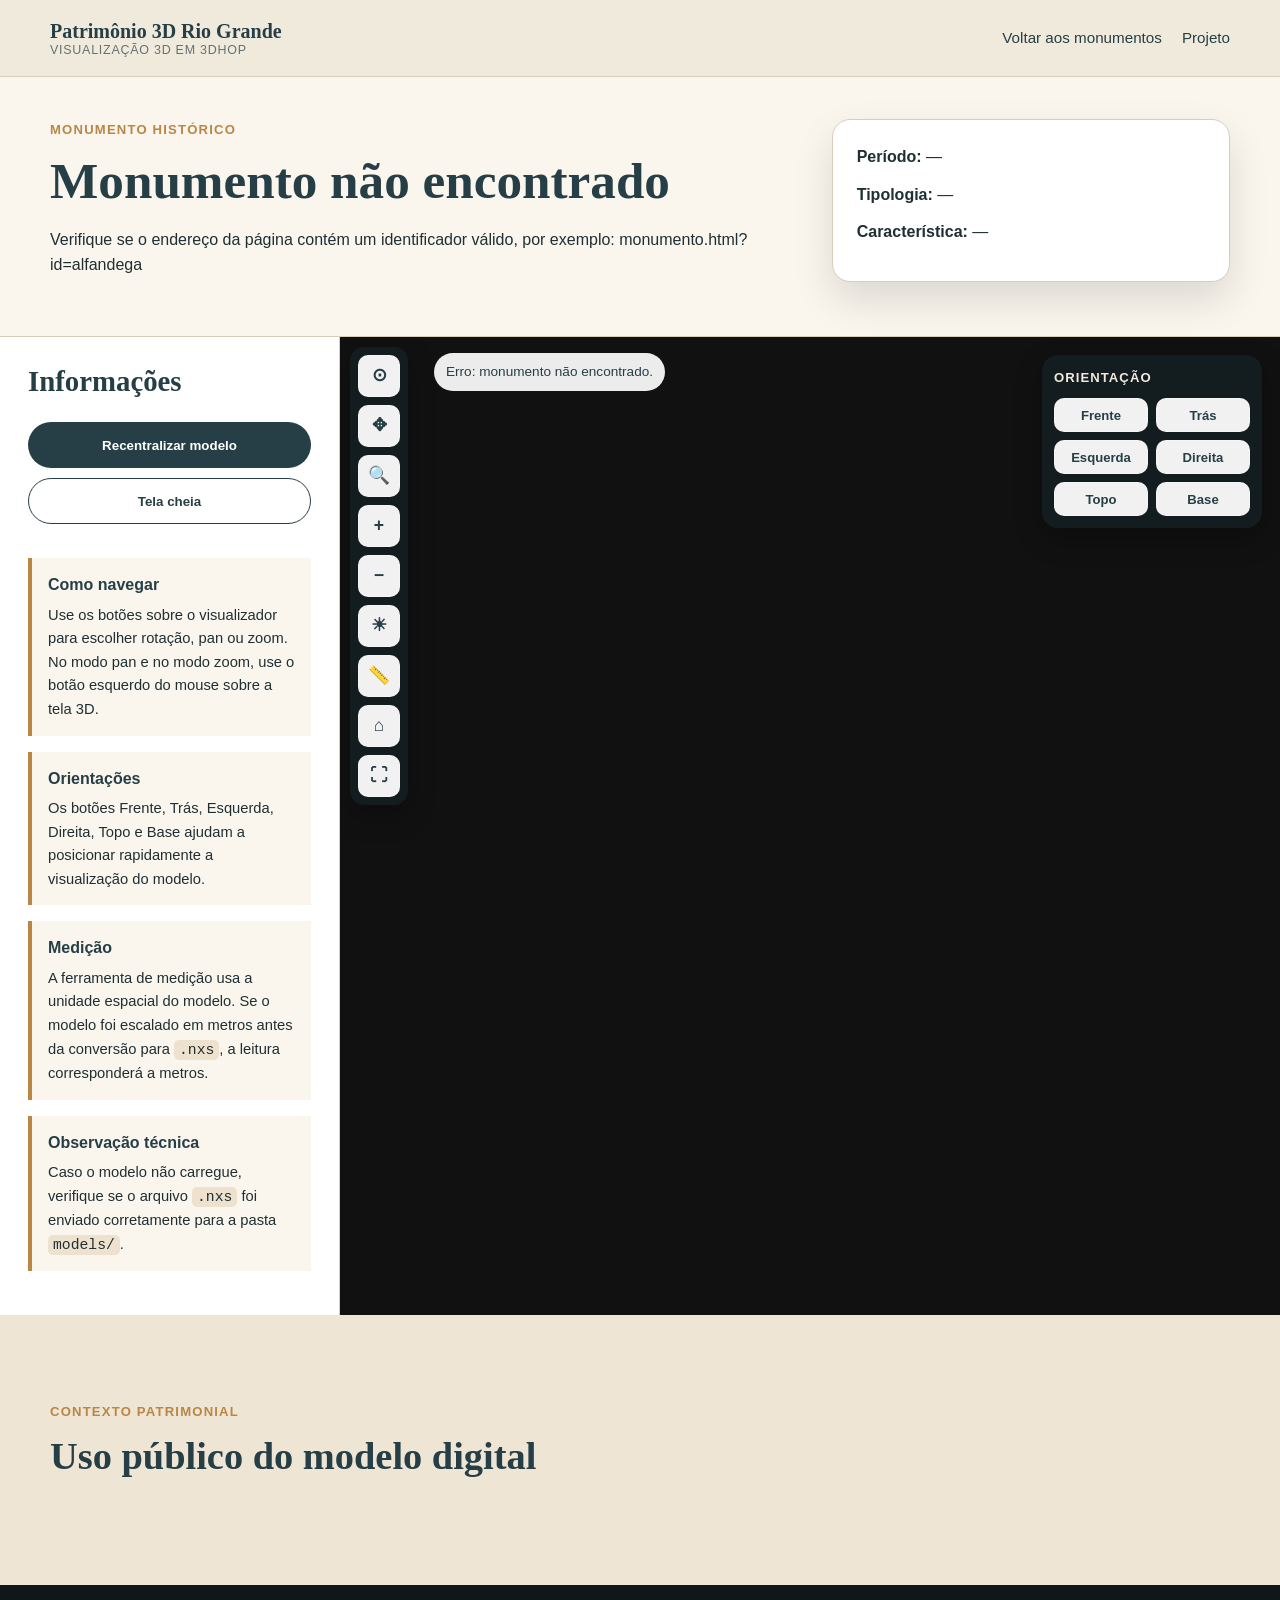
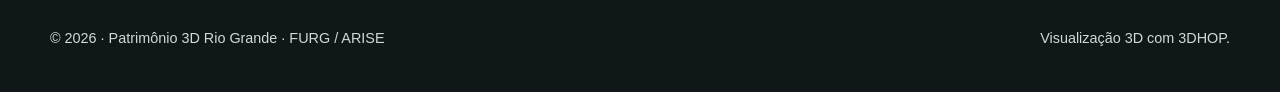
==== commit 8794f17a: "Ajusta ferramentas de pan zoom iluminacao e medicao" ====
--- a/monumento.html
+++ b/monumento.html
@@ -80,17 +80,25 @@
         <div class="notice">
           <h3>Como navegar</h3>
           <p>
-            Use os botões de orientação para visualizar o modelo de frente, trás,
-            esquerda, direita, topo e base. Para navegação livre, use o modo de
-            rotação 360° e arraste com o mouse sobre o modelo.
+            Use os botões sobre o visualizador para escolher rotação, pan ou zoom.
+            No modo pan e no modo zoom, use o botão esquerdo do mouse sobre a tela 3D.
           </p>
         </div>
 
         <div class="notice">
-          <h3>Ferramentas do visualizador</h3>
-          <p>
-            A interface inclui rotação livre, pan, zoom, vistas ortogonais,
-            recentralização do modelo e tela cheia.
+          <h3>Orientações</h3>
+          <p>
+            Os botões Frente, Trás, Esquerda, Direita, Topo e Base ajudam a posicionar
+            rapidamente a visualização do modelo.
+          </p>
+        </div>
+
+        <div class="notice">
+          <h3>Medição</h3>
+          <p>
+            A ferramenta de medição usa a unidade espacial do modelo. Se o modelo foi
+            escalado em metros antes da conversão para <code>.nxs</code>, a leitura
+            corresponderá a metros.
           </p>
         </div>
 
@@ -109,14 +117,6 @@
         </div>
 
         <div id="3dhop" class="tdhop viewer-box">
-          <!-- Gizmo visual de orientação -->
-          <div class="orientation-gizmo" aria-hidden="true">
-            <div class="gizmo-center"></div>
-            <div class="gizmo-axis gizmo-x">X</div>
-            <div class="gizmo-axis gizmo-y">Y</div>
-            <div class="gizmo-axis gizmo-z">Z</div>
-          </div>
-
           <!-- Barra principal de ferramentas -->
           <div id="toolbar" class="toolbar-3dhop-custom">
             <button
@@ -144,8 +144,8 @@
             <button
               class="tool-button"
               type="button"
-              title="Zoom"
-              aria-label="Zoom"
+              title="Zoom por arraste"
+              aria-label="Zoom por arraste"
               data-tool="zoom"
               onclick="ativarZoom3DHOP()"
             >
@@ -170,6 +170,28 @@
               onclick="afastarModelo3DHOP()"
             >
               −
+            </button>
+
+            <button
+              class="tool-button"
+              type="button"
+              title="Iluminação"
+              aria-label="Iluminação"
+              data-tool="lighting"
+              onclick="alternarIluminacao3DHOP()"
+            >
+              ☀
+            </button>
+
+            <button
+              class="tool-button"
+              type="button"
+              title="Medição"
+              aria-label="Medição"
+              data-tool="measure"
+              onclick="alternarMedicao3DHOP()"
+            >
+              📏
             </button>
 
             <button
--- a/assets/css/style.css
+++ b/assets/css/style.css
@@ -502,7 +502,7 @@
 .viewer-status {
   position: absolute;
   top: 16px;
-  left: 84px;
+  left: 94px;
   z-index: 80;
   background: rgba(255, 255, 255, 0.92);
   color: var(--color-primary);
@@ -543,13 +543,13 @@
 }
 
 .tool-button {
-  width: 40px;
-  height: 40px;
+  width: 42px;
+  height: 42px;
   border: 1px solid rgba(255, 255, 255, 0.26);
   border-radius: 10px;
   background: rgba(255, 255, 255, 0.94);
   color: #263f46;
-  font-size: 1.15rem;
+  font-size: 1.1rem;
   font-weight: 700;
   line-height: 1;
   cursor: pointer;
@@ -618,93 +618,6 @@
   background: #b98645;
   color: #ffffff;
   border-color: #b98645;
-}
-
-/* GIZMO VISUAL DE ORIENTAÇÃO */
-
-.orientation-gizmo {
-  position: absolute;
-  right: 24px;
-  bottom: 24px;
-  width: 120px;
-  height: 120px;
-  z-index: 75;
-  border-radius: 50%;
-  background: rgba(20, 32, 36, 0.72);
-  border: 1px solid rgba(255, 255, 255, 0.22);
-  box-shadow: 0 10px 28px rgba(0, 0, 0, 0.28);
-  pointer-events: none;
-}
-
-.gizmo-center {
-  position: absolute;
-  top: 54px;
-  left: 54px;
-  width: 12px;
-  height: 12px;
-  background: #ffffff;
-  border-radius: 50%;
-}
-
-.gizmo-axis {
-  position: absolute;
-  width: 28px;
-  height: 28px;
-  border-radius: 50%;
-  font-size: 0.8rem;
-  font-weight: 700;
-  color: #ffffff;
-  display: flex;
-  align-items: center;
-  justify-content: center;
-}
-
-.gizmo-x {
-  right: 12px;
-  top: 48px;
-  background: #b84a4a;
-}
-
-.gizmo-y {
-  left: 46px;
-  top: 10px;
-  background: #4a8f5a;
-}
-
-.gizmo-z {
-  left: 18px;
-  bottom: 18px;
-  background: #4a6fb8;
-}
-
-.gizmo-x::before,
-.gizmo-y::before,
-.gizmo-z::before {
-  content: "";
-  position: absolute;
-  background: rgba(255, 255, 255, 0.72);
-}
-
-.gizmo-x::before {
-  width: 42px;
-  height: 3px;
-  right: 26px;
-  top: 13px;
-}
-
-.gizmo-y::before {
-  width: 3px;
-  height: 42px;
-  left: 13px;
-  top: 26px;
-}
-
-.gizmo-z::before {
-  width: 38px;
-  height: 3px;
-  left: 24px;
-  top: 4px;
-  transform: rotate(-42deg);
 }
 
 /* RESPONSIVIDADE */
@@ -763,43 +676,16 @@
   }
 
   .viewer-status {
-    left: 84px;
+    left: 94px;
     right: 18px;
-    max-width: calc(100% - 108px);
+    max-width: calc(100% - 118px);
   }
 
   .orientation-panel {
     top: auto;
     right: 16px;
-    bottom: 124px;
+    bottom: 16px;
     width: 190px;
-  }
-
-  .orientation-gizmo {
-    width: 96px;
-    height: 96px;
-    right: 16px;
-    bottom: 16px;
-  }
-
-  .gizmo-center {
-    top: 42px;
-    left: 42px;
-  }
-
-  .gizmo-x {
-    right: 8px;
-    top: 36px;
-  }
-
-  .gizmo-y {
-    left: 34px;
-    top: 8px;
-  }
-
-  .gizmo-z {
-    left: 12px;
-    bottom: 12px;
   }
 
   .section-heading {
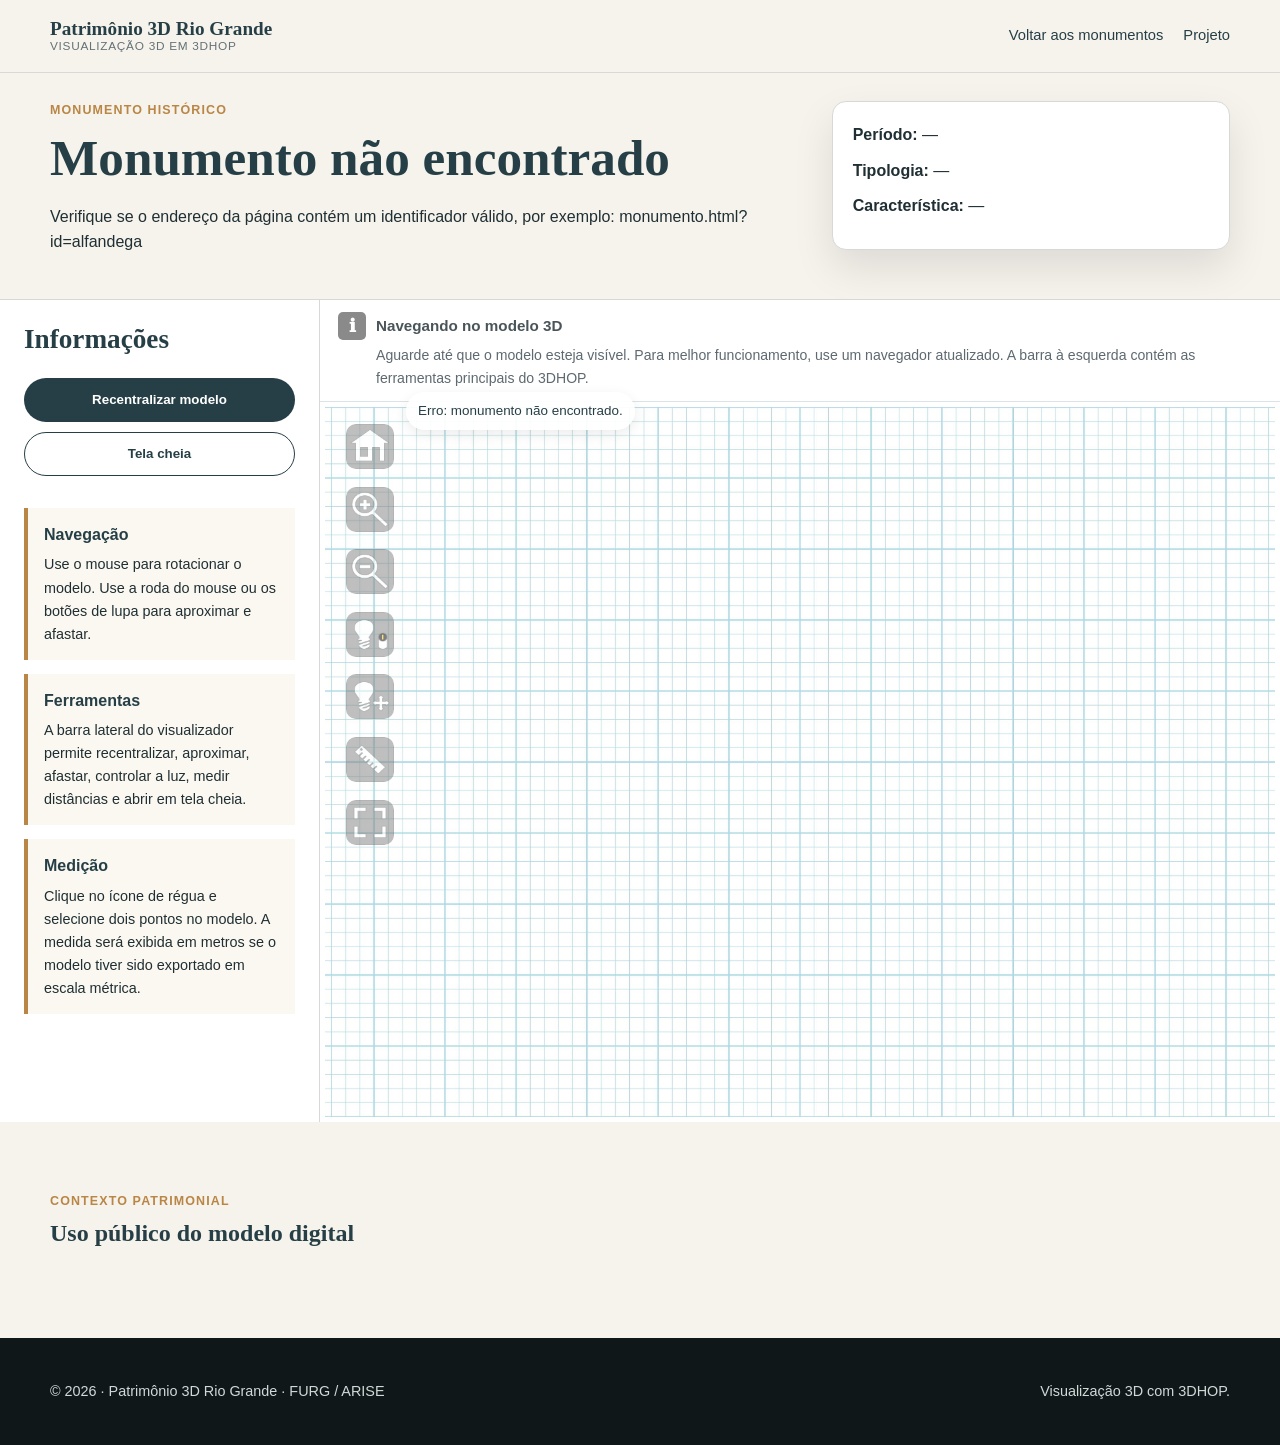
==== commit c1e54b6d: "Adapta interface do visualizador ao modelo 3Duewelsteene" ====
--- a/monumento.html
+++ b/monumento.html
@@ -30,7 +30,7 @@
   </header>
 
   <main>
-    <section class="viewer-hero">
+    <section class="viewer-hero compact-viewer-hero">
       <div class="container viewer-hero-content">
         <div>
           <p class="section-label" id="viewerCategoria">Monumento histórico</p>
@@ -61,8 +61,8 @@
       </div>
     </section>
 
-    <section class="viewer-layout">
-      <aside class="viewer-sidebar">
+    <section class="viewer-layout duewelsteene-layout">
+      <aside class="viewer-sidebar duewelsteene-sidebar">
         <h2>Informações</h2>
 
         <p id="viewerDescricao"></p>
@@ -78,205 +78,118 @@
         </div>
 
         <div class="notice">
-          <h3>Como navegar</h3>
-          <p>
-            Use os botões sobre o visualizador para escolher rotação, pan ou zoom.
-            No modo pan e no modo zoom, use o botão esquerdo do mouse sobre a tela 3D.
+          <h3>Navegação</h3>
+          <p>
+            Use o mouse para rotacionar o modelo. Use a roda do mouse ou os botões
+            de lupa para aproximar e afastar.
           </p>
         </div>
 
         <div class="notice">
-          <h3>Orientações</h3>
-          <p>
-            Os botões Frente, Trás, Esquerda, Direita, Topo e Base ajudam a posicionar
-            rapidamente a visualização do modelo.
+          <h3>Ferramentas</h3>
+          <p>
+            A barra lateral do visualizador permite recentralizar, aproximar,
+            afastar, controlar a luz, medir distâncias e abrir em tela cheia.
           </p>
         </div>
 
         <div class="notice">
           <h3>Medição</h3>
           <p>
-            A ferramenta de medição usa a unidade espacial do modelo. Se o modelo foi
-            escalado em metros antes da conversão para <code>.nxs</code>, a leitura
-            corresponderá a metros.
-          </p>
-        </div>
-
-        <div class="notice">
-          <h3>Observação técnica</h3>
-          <p>
-            Caso o modelo não carregue, verifique se o arquivo <code>.nxs</code>
-            foi enviado corretamente para a pasta <code>models/</code>.
+            Clique no ícone de régua e selecione dois pontos no modelo. A medida
+            será exibida em metros se o modelo tiver sido exportado em escala métrica.
           </p>
         </div>
       </aside>
 
-      <section class="viewer-canvas-area">
-        <div id="viewerStatus" class="viewer-status">
+      <section class="viewer-canvas-area duewelsteene-canvas-area">
+        <div class="viewer-instruction-panel">
+          <div class="viewer-instruction-header">
+            <span class="viewer-instruction-icon">ℹ</span>
+            <span>Navegando no modelo 3D</span>
+          </div>
+
+          <div class="viewer-instruction-body">
+            Aguarde até que o modelo esteja visível. Para melhor funcionamento,
+            use um navegador atualizado. A barra à esquerda contém as ferramentas
+            principais do 3DHOP.
+          </div>
+        </div>
+
+        <div id="viewerStatus" class="viewer-status duewelsteene-status">
           Carregando visualizador 3D...
         </div>
 
-        <div id="3dhop" class="tdhop viewer-box">
-          <!-- Barra principal de ferramentas -->
-          <div id="toolbar" class="toolbar-3dhop-custom">
-            <button
-              class="tool-button"
-              type="button"
-              title="Rotação livre 360"
-              aria-label="Rotação livre 360"
-              data-tool="rotate"
-              onclick="ativarRotacao3603DHOP()"
-            >
-              ⊙
-            </button>
-
-            <button
-              class="tool-button"
-              type="button"
-              title="Pan / deslocar visualização"
-              aria-label="Pan / deslocar visualização"
-              data-tool="pan"
-              onclick="ativarPan3DHOP()"
-            >
-              ✥
-            </button>
-
-            <button
-              class="tool-button"
-              type="button"
-              title="Zoom por arraste"
-              aria-label="Zoom por arraste"
-              data-tool="zoom"
-              onclick="ativarZoom3DHOP()"
-            >
-              🔍
-            </button>
-
-            <button
-              class="tool-button"
-              type="button"
-              title="Aproximar"
-              aria-label="Aproximar"
-              onclick="aproximarModelo3DHOP()"
-            >
-              +
-            </button>
-
-            <button
-              class="tool-button"
-              type="button"
-              title="Afastar"
-              aria-label="Afastar"
-              onclick="afastarModelo3DHOP()"
-            >
-              −
-            </button>
-
-            <button
-              class="tool-button"
-              type="button"
-              title="Iluminação"
-              aria-label="Iluminação"
-              data-tool="lighting"
-              onclick="alternarIluminacao3DHOP()"
-            >
-              ☀
-            </button>
-
-            <button
-              class="tool-button"
-              type="button"
-              title="Medição"
-              aria-label="Medição"
-              data-tool="measure"
-              onclick="alternarMedicao3DHOP()"
-            >
-              📏
-            </button>
-
-            <button
-              class="tool-button"
-              type="button"
-              title="Recentralizar modelo"
-              aria-label="Recentralizar modelo"
-              onclick="resetarModelo3DHOP()"
-            >
-              ⌂
-            </button>
-
-            <button
-              class="tool-button"
-              type="button"
+        <div id="3dhop" class="tdhop duewelsteene-viewer" onmousedown="if (event.preventDefault) event.preventDefault()" oncontextmenu="return false;">
+          <div id="tdhlg"></div>
+
+          <div id="toolbar">
+            <img id="home" title="Recentralizar modelo" src="3dhop/skins/dark/home.png" /><br />
+
+            <img id="zoomin" title="Aproximar" src="3dhop/skins/dark/zoomin.png" /><br />
+            <img id="zoomout" title="Afastar" src="3dhop/skins/dark/zoomout.png" /><br />
+
+            <img
+              id="lighting_off"
+              title="Ligar iluminação"
+              src="3dhop/skins/dark/lighting_off.png"
+              style="position:absolute; visibility:hidden;"
+            />
+            <img
+              id="lighting"
+              title="Desligar iluminação"
+              src="3dhop/skins/dark/lighting.png"
+            /><br />
+
+            <img
+              id="light_on"
+              title="Desativar controle de luz"
+              src="3dhop/skins/dark/lightcontrol_on.png"
+              style="position:absolute; visibility:hidden;"
+            />
+            <img
+              id="light"
+              title="Ativar controle de luz"
+              src="3dhop/skins/dark/lightcontrol.png"
+            /><br />
+
+            <img
+              id="measure_on"
+              title="Desativar ferramenta de medição"
+              src="3dhop/skins/dark/measure_on.png"
+              style="position:absolute; visibility:hidden;"
+            />
+            <img
+              id="measure"
+              title="Ativar ferramenta de medição"
+              src="3dhop/skins/dark/measure.png"
+            /><br />
+
+            <img
+              id="full_on"
+              title="Sair da tela cheia"
+              src="3dhop/skins/dark/full_on.png"
+              style="position:absolute; visibility:hidden;"
+            />
+            <img
+              id="full"
               title="Tela cheia"
-              aria-label="Tela cheia"
-              onclick="abrirTelaCheia3DHOP()"
-            >
-              ⛶
-            </button>
-          </div>
-
-          <!-- Painel de orientação -->
-          <div class="orientation-panel">
-            <div class="orientation-panel-title">Orientação</div>
-
-            <div class="orientation-grid">
-              <button
-                class="orientation-button"
-                type="button"
-                data-view="front"
-                onclick="aplicarOrientacao3DHOP('front')"
-              >
-                Frente
-              </button>
-
-              <button
-                class="orientation-button"
-                type="button"
-                data-view="back"
-                onclick="aplicarOrientacao3DHOP('back')"
-              >
-                Trás
-              </button>
-
-              <button
-                class="orientation-button"
-                type="button"
-                data-view="left"
-                onclick="aplicarOrientacao3DHOP('left')"
-              >
-                Esquerda
-              </button>
-
-              <button
-                class="orientation-button"
-                type="button"
-                data-view="right"
-                onclick="aplicarOrientacao3DHOP('right')"
-              >
-                Direita
-              </button>
-
-              <button
-                class="orientation-button"
-                type="button"
-                data-view="top"
-                onclick="aplicarOrientacao3DHOP('top')"
-              >
-                Topo
-              </button>
-
-              <button
-                class="orientation-button"
-                type="button"
-                data-view="bottom"
-                onclick="aplicarOrientacao3DHOP('bottom')"
-              >
-                Base
-              </button>
-            </div>
-          </div>
-
-          <canvas id="draw-canvas"></canvas>
+              src="3dhop/skins/dark/full.png"
+            /><br />
+          </div>
+
+          <div id="measure-box" class="output-box">
+            Distância medida
+            <hr />
+            <span id="measure-output" class="output-text" onmousedown="event.stopPropagation()">0.00 m</span>
+          </div>
+
+          <canvas
+            id="draw-canvas"
+            class="duewelsteene-canvas"
+            style="background-image: url(3dhop/skins/backgrounds/lightblue_empty_grid.jpg);"
+            oncontextmenu="return false;"
+          ></canvas>
         </div>
       </section>
     </section>
--- a/assets/css/style.css
+++ b/assets/css/style.css
@@ -1,22 +1,17 @@
 ﻿:root {
-  --color-bg: #f1eadc;
-  --color-bg-soft: #faf6ee;
+  --color-bg: #f6f3ed;
+  --color-bg-soft: #ffffff;
   --color-text: #1f2f33;
   --color-muted: #657174;
   --color-primary: #263f46;
-  --color-primary-light: #345862;
   --color-accent: #b98645;
   --color-card: #ffffff;
-  --color-border: #d8cdbb;
-  --color-dark: #182326;
-  --color-dark-soft: #223237;
-
+  --color-border: #d8d8d8;
   --font-title: Georgia, "Times New Roman", serif;
   --font-body: Arial, Helvetica, sans-serif;
-
   --container: 1180px;
-  --radius: 18px;
-  --shadow: 0 18px 40px rgba(0, 0, 0, 0.12);
+  --radius: 14px;
+  --shadow: 0 18px 40px rgba(0, 0, 0, 0.10);
 }
 
 * {
@@ -37,7 +32,6 @@
 
 img {
   max-width: 100%;
-  display: block;
 }
 
 a {
@@ -62,13 +56,12 @@
   position: sticky;
   top: 0;
   z-index: 1000;
-  background: rgba(241, 234, 220, 0.94);
-  backdrop-filter: blur(10px);
+  background: rgba(246, 243, 237, 0.96);
   border-bottom: 1px solid var(--color-border);
 }
 
 .topbar-content {
-  min-height: 76px;
+  min-height: 72px;
   display: flex;
   align-items: center;
   justify-content: space-between;
@@ -78,18 +71,18 @@
 .brand {
   display: flex;
   flex-direction: column;
-  line-height: 1.2;
+  line-height: 1.15;
 }
 
 .brand-title {
   font-family: var(--font-title);
-  font-size: 1.25rem;
+  font-size: 1.2rem;
   font-weight: 700;
   color: var(--color-primary);
 }
 
 .brand-subtitle {
-  font-size: 0.78rem;
+  font-size: 0.74rem;
   color: var(--color-muted);
   text-transform: uppercase;
   letter-spacing: 0.06em;
@@ -99,67 +92,40 @@
   display: flex;
   align-items: center;
   gap: 20px;
-  font-size: 0.95rem;
+  font-size: 0.92rem;
   color: var(--color-primary);
 }
 
-.nav a {
-  position: relative;
-  padding: 6px 0;
-}
-
-.nav a::after {
-  content: "";
-  position: absolute;
-  left: 0;
-  bottom: 0;
-  width: 0%;
-  height: 2px;
-  background: var(--color-accent);
-  transition: width 0.2s ease;
-}
-
-.nav a:hover::after {
-  width: 100%;
-}
-
-.menu-button {
-  display: none;
-  border: 0;
-  background: transparent;
-  font-size: 1.8rem;
-  color: var(--color-primary);
-  cursor: pointer;
-}
-
-/* HERO */
-
-.hero {
-  min-height: 82vh;
-  background:
-    linear-gradient(rgba(241, 234, 220, 0.72), rgba(241, 234, 220, 0.86)),
-    url("../img/hero-rio-grande.jpg") center/cover no-repeat;
-}
-
-.hero-overlay {
-  min-height: 82vh;
-  display: flex;
-  align-items: center;
-}
-
-.hero-content {
-  max-width: 900px;
-  text-align: center;
-}
-
-.eyebrow,
+/* HERO / PÁGINA GERAL */
+
+.viewer-page {
+  background: #f7f7f7;
+}
+
+.viewer-hero {
+  background: #f6f3ed;
+  border-bottom: 1px solid var(--color-border);
+  padding: 36px 0;
+}
+
+.compact-viewer-hero {
+  padding: 28px 0;
+}
+
+.viewer-hero-content {
+  display: grid;
+  grid-template-columns: 1.3fr 0.7fr;
+  gap: 42px;
+  align-items: start;
+}
+
 .section-label {
-  margin: 0 0 12px;
+  margin: 0 0 8px;
   color: var(--color-accent);
   font-weight: 700;
   text-transform: uppercase;
   letter-spacing: 0.09em;
-  font-size: 0.82rem;
+  font-size: 0.78rem;
 }
 
 h1,
@@ -175,42 +141,60 @@
   line-height: 1.15;
 }
 
-h1 {
-  font-size: clamp(2.3rem, 5vw, 4.6rem);
-  margin-bottom: 24px;
-}
-
-h2 {
-  font-size: clamp(2rem, 3vw, 3rem);
-  margin-bottom: 20px;
-}
-
-h3 {
-  font-size: 1.25rem;
-}
-
-.hero-text {
-  max-width: 760px;
-  margin: 0 auto 32px;
-  font-size: 1.25rem;
-  color: var(--color-primary);
-}
-
-.hero-actions {
-  display: flex;
-  justify-content: center;
-  flex-wrap: wrap;
-  gap: 14px;
-}
-
-/* BOTÕES */
+.viewer-hero h1 {
+  font-size: clamp(2rem, 4vw, 3.2rem);
+  margin-bottom: 12px;
+}
+
+.viewer-meta {
+  background: white;
+  border-radius: var(--radius);
+  padding: 20px;
+  border: 1px solid var(--color-border);
+  box-shadow: var(--shadow);
+}
+
+.viewer-meta p {
+  margin: 0 0 10px;
+}
+
+/* LAYOUT DO VISUALIZADOR */
+
+.viewer-layout {
+  display: grid;
+  grid-template-columns: 320px 1fr;
+  min-height: 78vh;
+}
+
+.duewelsteene-layout {
+  background: #ffffff;
+}
+
+.viewer-sidebar {
+  background: #ffffff;
+  border-right: 1px solid var(--color-border);
+  padding: 24px;
+}
+
+.duewelsteene-sidebar {
+  font-size: 0.92rem;
+}
+
+.viewer-sidebar h2 {
+  font-family: var(--font-title);
+  font-size: 1.7rem;
+}
+
+.viewer-actions {
+  margin: 22px 0;
+}
 
 .button {
   display: inline-flex;
   align-items: center;
   justify-content: center;
-  min-height: 46px;
-  padding: 0 22px;
+  min-height: 44px;
+  padding: 0 20px;
   border-radius: 999px;
   border: 1px solid transparent;
   cursor: pointer;
@@ -238,174 +222,161 @@
   margin-bottom: 10px;
 }
 
-/* SEÇÕES */
-
-.section {
-  padding: 86px 0;
-}
-
-.section-muted {
-  background: var(--color-bg-soft);
-  border-top: 1px solid var(--color-border);
-  border-bottom: 1px solid var(--color-border);
-}
-
-.section-dark {
-  background: var(--color-dark);
-  color: #eaf0ef;
-}
-
-.section-dark h2,
-.section-dark .section-label {
-  color: #ffffff;
-}
-
-.two-columns {
-  display: grid;
-  grid-template-columns: 0.85fr 1.15fr;
-  gap: 64px;
-  align-items: start;
-}
-
-.section-heading {
+.notice {
+  border-left: 4px solid var(--color-accent);
+  background: #fbf8f1;
+  padding: 14px 16px;
+  margin-bottom: 14px;
+}
+
+.notice h3 {
+  font-size: 1rem;
+  margin-bottom: 6px;
+}
+
+.notice p {
+  margin: 0;
+  font-size: 0.9rem;
+}
+
+/* ÁREA 3D INSPIRADA NO 3DUEWELSTEENE */
+
+.viewer-canvas-area {
+  position: relative;
+  background: #ffffff;
+}
+
+.duewelsteene-canvas-area {
+  padding: 0;
+  overflow: hidden;
+}
+
+.viewer-instruction-panel {
+  background: #ffffff;
+  border-bottom: 1px solid #dce3e7;
+  padding: 12px 18px;
+  font-size: 0.95rem;
+  color: #4a555a;
+}
+
+.viewer-instruction-header {
   display: flex;
-  justify-content: space-between;
-  gap: 32px;
-  align-items: end;
-  margin-bottom: 34px;
-}
-
-.section-intro {
-  max-width: 420px;
-  color: var(--color-muted);
-}
-
-/* CARDS */
-
-.cards {
-  display: grid;
-  gap: 24px;
-  margin-top: 34px;
-}
-
-.cards.three {
-  grid-template-columns: repeat(3, 1fr);
-}
-
-.card {
-  background: var(--color-card);
-  border: 1px solid var(--color-border);
-  border-radius: var(--radius);
-  padding: 28px;
-  box-shadow: var(--shadow);
-}
-
-/* METODOLOGIA */
-
-.workflow {
-  display: grid;
-  grid-template-columns: repeat(4, 1fr);
-  gap: 22px;
-  margin-top: 36px;
-}
-
-.workflow-step {
-  position: relative;
-  background: white;
-  border: 1px solid var(--color-border);
-  border-radius: var(--radius);
-  padding: 28px;
-}
-
-.workflow-number {
+  align-items: center;
+  gap: 10px;
+  font-weight: 600;
+  margin-bottom: 4px;
+}
+
+.viewer-instruction-icon {
   display: inline-flex;
-  width: 42px;
-  height: 42px;
   align-items: center;
   justify-content: center;
-  border-radius: 50%;
-  background: var(--color-primary);
+  width: 28px;
+  height: 28px;
+  border-radius: 5px;
+  background: #8a8a8a;
   color: white;
   font-weight: 700;
-  margin-bottom: 18px;
-}
-
-/* MONUMENTOS */
-
-.monument-grid {
-  display: grid;
-  grid-template-columns: repeat(5, 1fr);
-  gap: 22px;
-}
-
-.monument-card {
-  background: white;
-  border-radius: var(--radius);
+  font-size: 1.1rem;
+}
+
+.viewer-instruction-body {
+  color: #5e6970;
+  font-size: 0.88rem;
+  padding-left: 38px;
+}
+
+.viewer-status {
+  position: absolute;
+  top: 84px;
+  left: 86px;
+  z-index: 80;
+  background: rgba(255, 255, 255, 0.92);
+  color: var(--color-primary);
+  padding: 8px 12px;
+  border-radius: 999px;
+  font-size: 0.84rem;
+  box-shadow: 0 4px 14px rgba(0, 0, 0, 0.08);
+}
+
+.duewelsteene-status {
+  top: 92px;
+}
+
+.duewelsteene-viewer {
+  position: relative;
+  width: 100%;
+  height: 78vh;
+  min-height: 620px;
+  background: #ffffff;
   overflow: hidden;
-  border: 1px solid var(--color-border);
-  box-shadow: var(--shadow);
-  display: flex;
-  flex-direction: column;
-}
-
-.monument-card img {
+}
+
+.duewelsteene-canvas {
   width: 100%;
-  aspect-ratio: 4 / 3;
-  object-fit: cover;
-}
-
-.monument-card-body {
-  padding: 18px;
-  display: flex;
-  flex-direction: column;
-  flex: 1;
-}
-
-.monument-card h3 {
-  margin-bottom: 8px;
-}
-
-.monument-card p {
-  margin: 0 0 14px;
-  color: var(--color-muted);
-  font-size: 0.94rem;
-}
-
-.monument-card .button {
-  margin-top: auto;
-  min-height: 40px;
-  font-size: 0.9rem;
-}
-
-/* LISTA */
-
-.check-list {
-  padding-left: 0;
-  list-style: none;
-}
-
-.check-list li {
-  position: relative;
-  padding-left: 28px;
-  margin-bottom: 10px;
-}
-
-.check-list li::before {
-  content: "✓";
+  height: 100%;
+  display: block;
+  background-color: #ffffff;
+  background-repeat: repeat;
+  background-size: auto;
+}
+
+/* AJUSTES DA TOOLBAR NATIVA DO 3DHOP */
+
+#toolbar {
+  position: absolute !important;
+  top: 18px !important;
+  left: 18px !important;
+  z-index: 90 !important;
+}
+
+#toolbar img {
+  opacity: 0.55;
+  width: 48px;
+  height: 48px;
+  margin-bottom: 6px;
+  border-radius: 10px;
+  cursor: pointer;
+  transition: opacity 0.15s ease, transform 0.15s ease;
+}
+
+#toolbar img:hover {
+  opacity: 0.85 !important;
+  transform: translateY(-1px);
+}
+
+#tdhlg {
   position: absolute;
-  left: 0;
-  color: var(--color-accent);
-  font-weight: 700;
-}
-
-.final-slogan {
-  margin-top: 32px;
-  font-family: var(--font-title);
-  font-size: 1.6rem;
-  color: #ffffff;
-}
-
-/* RODAPÉ */
+  right: 22px;
+  bottom: 22px;
+  z-index: 40;
+  opacity: 0.45;
+}
+
+/* CAIXAS NATIVAS DO 3DHOP */
+
+.output-box {
+  z-index: 95 !important;
+  background: rgba(255, 255, 255, 0.94) !important;
+  border: 1px solid #c9d6dc !important;
+  border-radius: 8px !important;
+  box-shadow: 0 8px 22px rgba(0, 0, 0, 0.14) !important;
+  color: #263f46 !important;
+  font-family: Arial, Helvetica, sans-serif !important;
+}
+
+.output-text {
+  font-size: 1.1rem !important;
+  font-weight: 700 !important;
+  color: #263f46 !important;
+}
+
+/* SEÇÕES RESTANTES */
+
+.section {
+  padding: 70px 0;
+  background: #f6f3ed;
+}
 
 .footer {
   background: #101719;
@@ -421,248 +392,11 @@
   flex-wrap: wrap;
 }
 
-/* PÁGINA DO VISUALIZADOR */
-
-.viewer-page {
-  background: #eee5d4;
-}
-
-.viewer-hero {
-  background: var(--color-bg-soft);
-  border-bottom: 1px solid var(--color-border);
-  padding: 42px 0;
-}
-
-.viewer-hero-content {
-  display: grid;
-  grid-template-columns: 1.3fr 0.7fr;
-  gap: 42px;
-  align-items: start;
-}
-
-.viewer-hero h1 {
-  font-size: clamp(2rem, 4vw, 3.4rem);
-  margin-bottom: 16px;
-}
-
-.viewer-meta {
-  background: white;
-  border-radius: var(--radius);
-  padding: 24px;
-  border: 1px solid var(--color-border);
-  box-shadow: var(--shadow);
-}
-
-.viewer-meta p {
-  margin: 0 0 12px;
-}
-
-.viewer-layout {
-  display: grid;
-  grid-template-columns: 340px 1fr;
-  min-height: 74vh;
-}
-
-.viewer-sidebar {
-  background: #ffffff;
-  border-right: 1px solid var(--color-border);
-  padding: 28px;
-}
-
-.viewer-sidebar h2 {
-  font-size: 1.8rem;
-}
-
-.viewer-actions {
-  margin: 24px 0;
-}
-
-.notice {
-  border-left: 4px solid var(--color-accent);
-  background: var(--color-bg-soft);
-  padding: 14px 16px;
-  margin-bottom: 16px;
-}
-
-.notice h3 {
-  font-size: 1rem;
-  margin-bottom: 6px;
-}
-
-.notice p {
-  margin: 0;
-  font-size: 0.92rem;
-}
-
-.viewer-canvas-area {
-  position: relative;
-  background: #111;
-}
-
-.viewer-status {
-  position: absolute;
-  top: 16px;
-  left: 94px;
-  z-index: 80;
-  background: rgba(255, 255, 255, 0.92);
-  color: var(--color-primary);
-  padding: 8px 12px;
-  border-radius: 999px;
-  font-size: 0.85rem;
-}
-
-.viewer-box {
-  position: relative;
-  width: 100%;
-  height: 74vh;
-  overflow: hidden;
-  background: #111;
-}
-
-#draw-canvas {
-  width: 100%;
-  height: 100%;
-  display: block;
-  background: #111;
-}
-
-/* BARRA DE FERRAMENTAS PERSONALIZADA */
-
-.toolbar-3dhop-custom {
-  position: absolute;
-  top: 18px;
-  left: 18px;
-  z-index: 90;
-  display: flex;
-  flex-direction: column;
-  gap: 8px;
-  padding: 8px;
-  background: rgba(20, 32, 36, 0.82);
-  border-radius: 14px;
-  box-shadow: 0 10px 28px rgba(0, 0, 0, 0.28);
-}
-
-.tool-button {
-  width: 42px;
-  height: 42px;
-  border: 1px solid rgba(255, 255, 255, 0.26);
-  border-radius: 10px;
-  background: rgba(255, 255, 255, 0.94);
-  color: #263f46;
-  font-size: 1.1rem;
-  font-weight: 700;
-  line-height: 1;
-  cursor: pointer;
-  display: flex;
-  align-items: center;
-  justify-content: center;
-}
-
-.tool-button:hover {
-  background: #f1eadc;
-  transform: translateY(-1px);
-}
-
-.tool-button.active-tool {
-  background: #b98645;
-  color: #ffffff;
-  border-color: #b98645;
-}
-
-/* PAINEL DE ORIENTAÇÃO */
-
-.orientation-panel {
-  position: absolute;
-  top: 18px;
-  right: 18px;
-  z-index: 85;
-  width: 220px;
-  padding: 12px;
-  background: rgba(20, 32, 36, 0.86);
-  border-radius: 16px;
-  box-shadow: 0 10px 28px rgba(0, 0, 0, 0.28);
-  color: #ffffff;
-}
-
-.orientation-panel-title {
-  font-size: 0.82rem;
-  font-weight: 700;
-  text-transform: uppercase;
-  letter-spacing: 0.08em;
-  margin-bottom: 10px;
-  color: #f1eadc;
-}
-
-.orientation-grid {
-  display: grid;
-  grid-template-columns: 1fr 1fr;
-  gap: 8px;
-}
-
-.orientation-button {
-  min-height: 34px;
-  border: 1px solid rgba(255, 255, 255, 0.26);
-  border-radius: 10px;
-  background: rgba(255, 255, 255, 0.94);
-  color: #263f46;
-  font-size: 0.82rem;
-  font-weight: 700;
-  cursor: pointer;
-}
-
-.orientation-button:hover {
-  background: #f1eadc;
-}
-
-.orientation-button.active-orientation {
-  background: #b98645;
-  color: #ffffff;
-  border-color: #b98645;
-}
-
 /* RESPONSIVIDADE */
 
-@media (max-width: 1100px) {
-  .monument-grid {
-    grid-template-columns: repeat(3, 1fr);
-  }
-
-  .workflow {
-    grid-template-columns: repeat(2, 1fr);
-  }
-
-  .cards.three {
-    grid-template-columns: 1fr;
-  }
-}
-
-@media (max-width: 840px) {
-  .menu-button {
-    display: block;
-  }
-
-  .nav {
-    display: none;
-    position: absolute;
-    top: 76px;
-    right: 16px;
-    left: 16px;
-    background: var(--color-bg-soft);
-    border: 1px solid var(--color-border);
-    border-radius: var(--radius);
-    padding: 20px;
-    flex-direction: column;
-    align-items: flex-start;
-  }
-
-  .nav.is-open,
-  .nav.nav-visible {
-    display: flex;
-  }
-
-  .two-columns,
-  .viewer-hero-content,
-  .viewer-layout {
+@media (max-width: 1000px) {
+  .viewer-layout,
+  .viewer-hero-content {
     grid-template-columns: 1fr;
   }
 
@@ -671,33 +405,41 @@
     border-bottom: 1px solid var(--color-border);
   }
 
-  .viewer-box {
+  .duewelsteene-viewer {
     height: 72vh;
+    min-height: 520px;
   }
 
   .viewer-status {
-    left: 94px;
+    top: 92px;
+    left: 86px;
     right: 18px;
-    max-width: calc(100% - 118px);
-  }
-
-  .orientation-panel {
-    top: auto;
-    right: 16px;
-    bottom: 16px;
-    width: 190px;
-  }
-
-  .section-heading {
-    display: block;
-  }
-
-  .monument-grid {
-    grid-template-columns: 1fr;
-  }
-
-  .workflow {
-    grid-template-columns: 1fr;
+  }
+}
+
+@media (max-width: 720px) {
+  .topbar-content {
+    align-items: flex-start;
+    flex-direction: column;
+    padding: 14px 0;
+  }
+
+  .nav {
+    flex-wrap: wrap;
+  }
+
+  #toolbar img {
+    width: 42px;
+    height: 42px;
+  }
+
+  .viewer-instruction-body {
+    padding-left: 0;
+  }
+
+  .viewer-status {
+    left: 76px;
+    max-width: calc(100% - 90px);
   }
 
   .footer-content {
--- a/3dhop/stylesheet/3dhop.css
+++ b/3dhop/stylesheet/3dhop.css
@@ -17,35 +17,268 @@
 along with this program.  If not, see <http://www.gnu.org/licenses/>.
 */
 
-body { width:100%; height:100%; margin:0px; }
-
-.tdhop { position:relative; width:100%; height:100%; -webkit-user-select:none; -webkit-touch-callout:none; -khtml-user-select:none; -moz-user-select:none; -ms-user-select:none; user-select:none; touch-action:none; -ms-touch-action:none; -webkit-tap-highlight-color: rgba(0,0,0,0); -webkit-tap-highlight-color: transparent; }
-
-#tdhlg { position:absolute; width:105px; height:13px; overflow:hidden; cursor:pointer; color:#909090; text-align:center; text-decoration:none; font-family:verdana; font-style:italic; font-size:10px; line-height:13px; -webkit-user-select:none; -webkit-touch-callout:none; -khtml-user-select:none; -moz-user-select:none; -ms-user-select:none; user-select:none; touch-action:none; -ms-touch-action:none; -webkit-tap-highlight-color: rgba(0,0,0,0); -webkit-tap-highlight-color: transparent; }
-
-#toolbar { position:absolute; left:10px; top:10px; -webkit-user-select:none; -webkit-touch-callout:none; -khtml-user-select:none; -moz-user-select:none; -ms-user-select:none; user-select:none; touch-action:none; -ms-touch-action:none; -webkit-tap-highlight-color: rgba(0,0,0,0); -webkit-tap-highlight-color: transparent; }
-
-#toolbar img { margin-bottom:8px; width:50px; height:50px; opacity:0.5; cursor:pointer; -webkit-user-select:none; -webkit-touch-callout:none; -khtml-user-select:none; -moz-user-select:none; -ms-user-select:none; user-select:none; touch-action:none; -ms-touch-action:none; -webkit-tap-highlight-color: rgba(0,0,0,0); -webkit-tap-highlight-color: transparent; }
-
-.output-box { position:absolute; display:none; border-radius:5px; margin:0; height:48px; padding:0px 5px 2px 5px; cursor:default; background-color:rgba(125,125,125,0.5); color:#f8f8f8; text-decoration:none; text-align:center; font-family:verdana; font-style:italic; font-size:12px; line-height:20px; -webkit-user-select:none; -webkit-touch-callout:none; -khtml-user-select:none; -moz-user-select:none; -ms-user-select:none; user-select:none; touch-action:none; -ms-touch-action:none; -webkit-tap-highlight-color: rgba(0,0,0,0); -webkit-tap-highlight-color: transparent; }
-
-.output-text { padding:0px 5px 0px 5px; cursor:text; -webkit-user-select:text; -webkit-touch-callout:text; -khtml-user-select:text; -moz-user-select:text; -ms-user-select:text; user-select:text; }
-
-.output-input { vertical-align:middle; cursor:pointer; height:15px; -webkit-user-select:none; -webkit-touch-callout:none; -khtml-user-select:none; -moz-user-select:none; -ms-user-select:none; user-select:none; touch-action:none; -ms-touch-action:none; -webkit-tap-highlight-color: rgba(0,0,0,0); -webkit-tap-highlight-color: transparent; }
-
-.output-table { margin:0; width:100%; color:#f8f8f8; text-align:center; font-style:italic; font-size:12px; line-height:15px; -webkit-user-select:none; -webkit-touch-callout:none; -khtml-user-select:none; -moz-user-select:none; -ms-user-select:none; user-select:none; touch-action:none; -ms-touch-action:none; -webkit-tap-highlight-color: rgba(0,0,0,0); -webkit-tap-highlight-color: transparent; }
-
-.output-table img { height:25px; cursor:pointer; background-color:rgba(125,125,125,0.25); border:1px outset; border-radius:5px; -webkit-user-select:none; -webkit-touch-callout:none; -khtml-user-select:none; -moz-user-select:none; -ms-user-select:none; user-select:none; touch-action:none; -ms-touch-action:none; -webkit-tap-highlight-color: rgba(0,0,0,0); -webkit-tap-highlight-color: transparent; user-drag: none; -webkit-user-drag: none; }
-
-.output-table img:hover { background-color:rgba(125,125,125,0.8); }
-
-.output-box hr {  margin:0 0 3px 0; border:0; height:1px; background-image:linear-gradient(to right, rgba(0, 0, 0, 0), rgba(225, 225, 225, 0.75), rgba(0, 0, 0, 0)); }
-
-#draw-canvas { width:100%; height:100%; background-repeat:no-repeat; background-position:center center; -webkit-background-size:cover; -moz-background-size:cover; -o-background-size:cover; background-size:cover; outline:none; -webkit-user-select:none; -webkit-touch-callout:none; -khtml-user-select:none; -moz-user-select:none; -ms-user-select:none; user-select:none; touch-action:none; -ms-touch-action:none; -webkit-tap-highlight-color: rgba(0,0,0,0); -webkit-tap-highlight-color: transparent; }
+/* changed for the use at https://3duewelsteene.github.io/ 2022 */
+/* changes were done on the sizing of the viewer and toolbar images to fit with the Bootstrap containers */
+
+body {
+    width: 100%;
+    height: 100%;
+    margin: 0px;
+}
+
+
+.tdhop {
+    display: flex;
+    position: relative;
+    padding: 5px;
+    min-height: 80vh;
+    -webkit-user-select: none;
+    -webkit-touch-callout: none;
+    -khtml-user-select: none;
+    -moz-user-select: none;
+    -ms-user-select: none;
+    user-select: none;
+    touch-action: none;
+    -ms-touch-action: none;
+    -webkit-tap-highlight-color: rgba(0, 0, 0, 0);
+    -webkit-tap-highlight-color: transparent;
+}
+
+#tdhlg {
+    display: flex;
+    position: absolute;
+    width: 140px;
+    height: 60px;
+    overflow: hidden;
+    cursor: pointer;
+    color: #909090;
+    text-align: center;
+    text-decoration: none;
+    font-family: verdana;
+    font-style: italic;
+    font-size: 12px;
+    line-height: 13px;
+    -webkit-user-select: none;
+    -webkit-touch-callout: none;
+    -khtml-user-select: none;
+    -moz-user-select: none;
+    -ms-user-select: none;
+    user-select: none;
+    touch-action: none;
+    -ms-touch-action: none;
+    -webkit-tap-highlight-color: rgba(0, 0, 0, 0);
+    -webkit-tap-highlight-color: transparent;
+}
+
+#toolbar {
+    height: 25%;
+    position: absolute;
+    -webkit-user-select: none;
+    -webkit-touch-callout: none;
+    -khtml-user-select: none;
+    -moz-user-select: none;
+    -ms-user-select: none;
+    user-select: none;
+    touch-action: none;
+    -ms-touch-action: none;
+    -webkit-tap-highlight-color: rgba(0, 0, 0, 0);
+    -webkit-tap-highlight-color: transparent;
+}
+
+#toolbar img {
+    height: 25%;
+    margin-top: 4px;
+    margin-left: 8px;
+    opacity: 0.5;
+    cursor: pointer;
+    -webkit-user-select: none;
+    -webkit-touch-callout: none;
+    -khtml-user-select: none;
+    -moz-user-select: none;
+    -ms-user-select: none;
+    user-select: none;
+    touch-action: none;
+    -ms-touch-action: none;
+    -webkit-tap-highlight-color: rgba(0, 0, 0, 0);
+    -webkit-tap-highlight-color: transparent;
+}
+
+.output-box {
+    position: absolute;
+    display: none;
+    width: 15vh;
+    border-radius: 5px;
+    padding: 0px 5px 2px 5px;
+    margin-left: 7%;
+    margin-top: 1vh;
+    cursor: default;
+    background-color: rgba(125, 125, 125, 0.5);
+    color: #f8f8f8;
+    text-decoration: none;
+    text-align: center;
+    font-family: verdana;
+    font-style: italic;
+    font-size: 12px;
+    line-height: 15px;
+    -webkit-user-select: none;
+    -webkit-touch-callout: none;
+    -khtml-user-select: none;
+    -moz-user-select: none;
+    -ms-user-select: none;
+    user-select: none;
+    touch-action: none;
+    -ms-touch-action: none;
+    -webkit-tap-highlight-color: rgba(0, 0, 0, 0);
+    -webkit-tap-highlight-color: transparent;
+}
+
+.output-text {
+    padding: 0px 5px 0px 5px;
+    cursor: text;
+    -webkit-user-select: text;
+    -webkit-touch-callout: text;
+    -khtml-user-select: text;
+    -moz-user-select: text;
+    -ms-user-select: text;
+    user-select: text;
+}
+
+.output-input {
+    vertical-align: middle;
+    cursor: pointer;
+    height: 15px;
+    -webkit-user-select: none;
+    -webkit-touch-callout: none;
+    -khtml-user-select: none;
+    -moz-user-select: none;
+    -ms-user-select: none;
+    user-select: none;
+    touch-action: none;
+    -ms-touch-action: none;
+    -webkit-tap-highlight-color: rgba(0, 0, 0, 0);
+    -webkit-tap-highlight-color: transparent;
+}
+
+.output-table {
+    margin: 0;
+    width: 100%;
+    color: #f8f8f8;
+    text-align: center;
+    font-style: italic;
+    font-size: 12px;
+    line-height: 15px;
+    -webkit-user-select: none;
+    -webkit-touch-callout: none;
+    -khtml-user-select: none;
+    -moz-user-select: none;
+    -ms-user-select: none;
+    user-select: none;
+    touch-action: none;
+    -ms-touch-action: none;
+    -webkit-tap-highlight-color: rgba(0, 0, 0, 0);
+    -webkit-tap-highlight-color: transparent;
+}
+
+.output-table img {
+    height: 25px;
+    cursor: pointer;
+    background-color: rgba(125, 125, 125, 0.25);
+    border: 1px outset;
+    border-radius: 5px;
+    -webkit-user-select: none;
+    -webkit-touch-callout: none;
+    -khtml-user-select: none;
+    -moz-user-select: none;
+    -ms-user-select: none;
+    user-select: none;
+    touch-action: none;
+    -ms-touch-action: none;
+    -webkit-tap-highlight-color: rgba(0, 0, 0, 0);
+    -webkit-tap-highlight-color: transparent;
+    -user-drag: none;
+    -webkit-user-drag: none;
+}
+
+.output-table img:hover {
+    background-color: rgba(125, 125, 125, 0.8);
+}
+
+.output-box hr {
+    margin: 0 0 3px 0;
+    border: 0;
+    height: 1px;
+    background-image: linear-gradient(to right, rgba(0, 0, 0, 0), rgba(225, 225, 225, 0.75), rgba(0, 0, 0, 0));
+}
+
+#draw-canvas {
+    width: 100%;
+    height: 100%;
+    background-repeat: no-repeat;
+    background-position: center center;
+    -webkit-background-size: cover;
+    -moz-background-size: cover;
+    -o-background-size: cover;
+    background-size: cover;
+    outline: none;
+    -webkit-user-select: none;
+    -webkit-touch-callout: none;
+    -khtml-user-select: none;
+    -moz-user-select: none;
+    -ms-user-select: none;
+    user-select: none;
+    touch-action: none;
+    -ms-touch-action: none;
+    -webkit-tap-highlight-color: rgba(0, 0, 0, 0);
+    -webkit-tap-highlight-color: transparent;
+}
 
 /*IE*/
-input[type=range].output-input { padding: 0; width: 125px; } .output-input::-ms-tooltip { display: none; }
+input[type=range].output-input {
+    padding: 0;
+    width: 125px;
+}
+
+.output-input::-ms-tooltip {
+    display: none;
+}
 
 /*DEPRECATED*/
-#measurebox { position:absolute; visibility:hidden; overflow:hidden; border-radius:5px; right:10; top:10; margin:0; width:105px; height:26px; cursor:default; color:#909090; text-decoration:none; text-align:center; font-family:verdana; font-style:italic; font-size:10px; line-height:13px;  -webkit-user-select:none; -webkit-touch-callout:none; -khtml-user-select:none; -moz-user-select:none; -ms-user-select:none; user-select:none; touch-action:none; -ms-touch-action:none; -webkit-tap-highlight-color: rgba(0,0,0,0); -webkit-tap-highlight-color: transparent; }
-#measure-output { cursor:text; -webkit-user-select:text; -webkit-touch-callout:text; -khtml-user-select:text; -moz-user-select:text; -ms-user-select:text; user-select:text; }
+#measurebox {
+    position: absolute;
+    visibility: hidden;
+    overflow: hidden;
+    border-radius: 5px;
+    right: 10;
+    top: 10;
+    margin: 0;
+    width: 105px;
+    height: 26px;
+    cursor: default;
+    color: #909090;
+    text-decoration: none;
+    text-align: center;
+    font-family: verdana;
+    font-style: italic;
+    font-size: 10px;
+    line-height: 13px;
+    -webkit-user-select: none;
+    -webkit-touch-callout: none;
+    -khtml-user-select: none;
+    -moz-user-select: none;
+    -ms-user-select: none;
+    user-select: none;
+    touch-action: none;
+    -ms-touch-action: none;
+    -webkit-tap-highlight-color: rgba(0, 0, 0, 0);
+    -webkit-tap-highlight-color: transparent;
+}
+
+#measure-output {
+    cursor: text;
+    -webkit-user-select: text;
+    -webkit-touch-callout: text;
+    -khtml-user-select: text;
+    -moz-user-select: text;
+    -ms-user-select: text;
+    user-select: text;
+}
--- a/3dhop/stylesheet/3dhop_panels.css
+++ b/3dhop/stylesheet/3dhop_panels.css
@@ -18,12 +18,76 @@
 */
 
 /*HELP PANEL*/
-#cover{	display:none; position:absolute; z-index:100; width:100%; height:100%; top:0; left:0; background-color:rgba(50, 50, 50, 0.5); -webkit-user-select:none; -webkit-touch-callout:none; -khtml-user-select:none; -moz-user-select:none; -ms-user-select:none; user-select:none; touch-action:none; -ms-touch-action:none; }
 
-.panel { display:none; width:350px; font-size:80%; font-family:verdana; font-style:italic; color:#f8f8f8; text-align:center; background-color:rgba(50, 50, 50, 0.97); border:2px solid #f8f8f8; border-radius:10px; box-shadow:1px 1px 10px #f8f8f8; -webkit-box-shadow:1px 1px 10px #f8f8f8; -moz-box-shadow:1px 1px 10px #f8f8f8; -webkit-user-select:none; -webkit-touch-callout:none; -khtml-user-select:none; -moz-user-select:none; -ms-user-select:none; user-select:none; touch-action:none; -ms-touch-action:none; }
+#cover {
+    display: none;
+    position: absolute;
+    z-index: 100;
+    width: 100%;
+    height: 100%;
+    top: 0;
+    left: 0;
+    background-color: rgba(50, 50, 50, 0.5);
+    -webkit-user-select: none;
+    -webkit-touch-callout: none;
+    -khtml-user-select: none;
+    -moz-user-select: none;
+    -ms-user-select: none;
+    user-select: none;
+    touch-action: none;
+    -ms-touch-action: none;
+}
 
-.close, .close_on { position:relative; margin-left:99%; margin-top:-25px;width:25px; height:25px;background-color:#323232; border:2px solid #f8f8f8; border-radius:50%; box-shadow:1px -1px 10px #f8f8f8;-webkit-box-shadow:1px -1px 10px #f8f8f8;-moz-box-shadow:1px -1px 10px #f8f8f8;-webkit-user-select:none; -webkit-touch-callout:none; -khtml-user-select:none; -moz-user-select:none; -ms-user-select:none; user-select:none; touch-action:none; -ms-touch-action:none; }
+.panel {
+    display: none;
+    width: 350px;
+    font-size: 80%;
+    font-family: verdana;
+    font-style: italic;
+    color: #f8f8f8;
+    text-align: center;
+    background-color: rgba(50, 50, 50, 0.97);
+    border: 2px solid #f8f8f8;
+    border-radius: 10px;
+    box-shadow: 1px 1px 10px #f8f8f8;
+    -webkit-box-shadow: 1px 1px 10px #f8f8f8;
+    -moz-box-shadow: 1px 1px 10px #f8f8f8;
+    -webkit-user-select: none;
+    -webkit-touch-callout: none;
+    -khtml-user-select: none;
+    -moz-user-select: none;
+    -ms-user-select: none;
+    user-select: none;
+    touch-action: none;
+    -ms-touch-action: none;
+}
 
-.close_on { display:none; }
+.close, .close_on {
+    position: relative;
+    margin-left: 99%;
+    margin-top: -25px;
+    width: 25px;
+    height: 25px;
+    background-color: #323232;
+    border: 2px solid #f8f8f8;
+    border-radius: 50%;
+    box-shadow: 1px -1px 10px #f8f8f8;
+    -webkit-box-shadow: 1px -1px 10px #f8f8f8;
+    -moz-box-shadow: 1px -1px 10px #f8f8f8;
+    -webkit-user-select: none;
+    -webkit-touch-callout: none;
+    -khtml-user-select: none;
+    -moz-user-select: none;
+    -ms-user-select: none;
+    user-select: none;
+    touch-action: none;
+    -ms-touch-action: none;
+}
 
-.close, .close_on, :hover { cursor:pointer; }+.close_on {
+    display: none;
+}
+
+.close, .close_on, :hover {
+    cursor: pointer;
+}
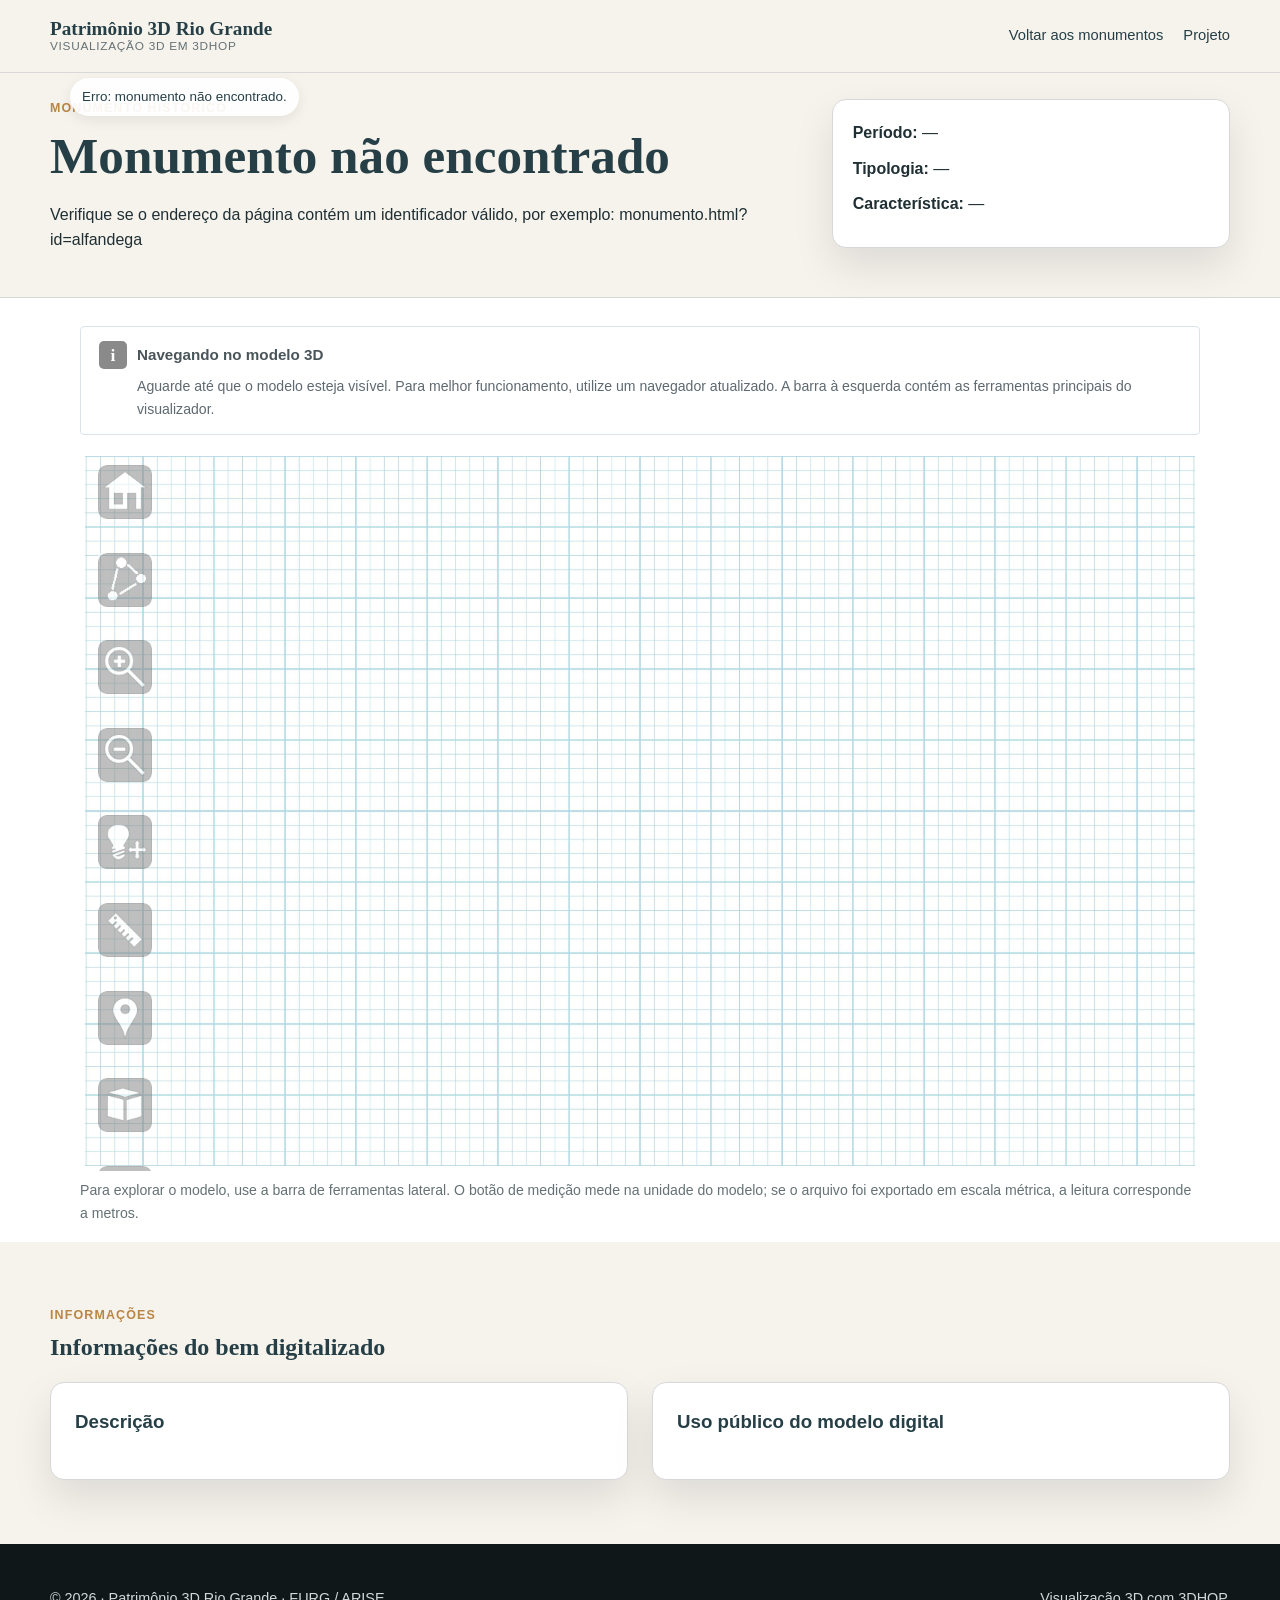
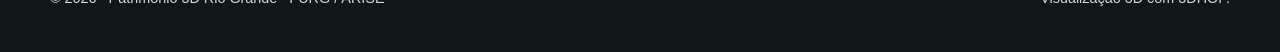
==== commit 68b70058: "Ajusta interface do 3DHOP ao modelo 3Duewelsteene" ====
--- a/monumento.html
+++ b/monumento.html
@@ -30,7 +30,7 @@
   </header>
 
   <main>
-    <section class="viewer-hero compact-viewer-hero">
+    <section class="viewer-hero duewelsteene-hero">
       <div class="container viewer-hero-content">
         <div>
           <p class="section-label" id="viewerCategoria">Monumento histórico</p>
@@ -61,58 +61,18 @@
       </div>
     </section>
 
-    <section class="viewer-layout duewelsteene-layout">
-      <aside class="viewer-sidebar duewelsteene-sidebar">
-        <h2>Informações</h2>
-
-        <p id="viewerDescricao"></p>
-
-        <div class="viewer-actions">
-          <button class="button primary full" id="btnResetCamera" type="button">
-            Recentralizar modelo
-          </button>
-
-          <button class="button secondary full" id="btnFullscreen" type="button">
-            Tela cheia
-          </button>
-        </div>
-
-        <div class="notice">
-          <h3>Navegação</h3>
-          <p>
-            Use o mouse para rotacionar o modelo. Use a roda do mouse ou os botões
-            de lupa para aproximar e afastar.
-          </p>
-        </div>
-
-        <div class="notice">
-          <h3>Ferramentas</h3>
-          <p>
-            A barra lateral do visualizador permite recentralizar, aproximar,
-            afastar, controlar a luz, medir distâncias e abrir em tela cheia.
-          </p>
-        </div>
-
-        <div class="notice">
-          <h3>Medição</h3>
-          <p>
-            Clique no ícone de régua e selecione dois pontos no modelo. A medida
-            será exibida em metros se o modelo tiver sido exportado em escala métrica.
-          </p>
-        </div>
-      </aside>
-
-      <section class="viewer-canvas-area duewelsteene-canvas-area">
+    <section class="duewelsteene-viewer-section">
+      <div class="duewelsteene-viewer-wrap">
         <div class="viewer-instruction-panel">
           <div class="viewer-instruction-header">
-            <span class="viewer-instruction-icon">ℹ</span>
+            <span class="viewer-instruction-icon">i</span>
             <span>Navegando no modelo 3D</span>
           </div>
 
           <div class="viewer-instruction-body">
             Aguarde até que o modelo esteja visível. Para melhor funcionamento,
-            use um navegador atualizado. A barra à esquerda contém as ferramentas
-            principais do 3DHOP.
+            utilize um navegador atualizado. A barra à esquerda contém as
+            ferramentas principais do visualizador.
           </div>
         </div>
 
@@ -120,60 +80,105 @@
           Carregando visualizador 3D...
         </div>
 
-        <div id="3dhop" class="tdhop duewelsteene-viewer" onmousedown="if (event.preventDefault) event.preventDefault()" oncontextmenu="return false;">
+        <div id="3dhop" class="tdhop duewelsteene-viewer" oncontextmenu="return false;">
           <div id="tdhlg"></div>
 
           <div id="toolbar">
-            <img id="home" title="Recentralizar modelo" src="3dhop/skins/dark/home.png" /><br />
-
-            <img id="zoomin" title="Aproximar" src="3dhop/skins/dark/zoomin.png" /><br />
-            <img id="zoomout" title="Afastar" src="3dhop/skins/dark/zoomout.png" /><br />
-
-            <img
-              id="lighting_off"
-              title="Ligar iluminação"
-              src="3dhop/skins/dark/lighting_off.png"
-              style="position:absolute; visibility:hidden;"
-            />
-            <img
-              id="lighting"
-              title="Desligar iluminação"
-              src="3dhop/skins/dark/lighting.png"
+            <img
+              id="home"
+              title="Recentralizar modelo"
+              alt="Home"
+              src="3dhop/skins/dark/home.png"
+            /><br />
+
+            <img
+              id="info"
+              title="Metadados"
+              alt="Metadados"
+              src="3dhop/skins/dark/meta.png"
+            /><br />
+
+            <img
+              id="zoomin"
+              title="Aproximar"
+              alt="Aproximar"
+              src="3dhop/skins/dark/zoomin.png"
+            /><br />
+
+            <img
+              id="zoomout"
+              title="Afastar"
+              alt="Afastar"
+              src="3dhop/skins/dark/zoomout.png"
             /><br />
 
             <img
               id="light_on"
               title="Desativar controle de luz"
+              alt="Desativar controle de luz"
               src="3dhop/skins/dark/lightcontrol_on.png"
               style="position:absolute; visibility:hidden;"
             />
             <img
               id="light"
               title="Ativar controle de luz"
+              alt="Controle de luz"
               src="3dhop/skins/dark/lightcontrol.png"
             /><br />
 
             <img
               id="measure_on"
               title="Desativar ferramenta de medição"
+              alt="Desativar medição"
               src="3dhop/skins/dark/measure_on.png"
               style="position:absolute; visibility:hidden;"
             />
             <img
               id="measure"
               title="Ativar ferramenta de medição"
+              alt="Medição"
               src="3dhop/skins/dark/measure.png"
+            /><br />
+
+            <img
+              id="hotspot_on"
+              title="Ocultar anotações"
+              alt="Ocultar anotações"
+              src="3dhop/skins/dark/pin_on.png"
+              style="position:absolute; visibility:hidden;"
+            />
+            <img
+              id="hotspot"
+              title="Mostrar anotações"
+              alt="Anotações"
+              src="3dhop/skins/dark/pin.png"
+            /><br />
+
+            <img
+              id="sections_on"
+              title="Desativar edição de seções"
+              alt="Desativar seções"
+              src="3dhop/skins/dark/sections_on.png"
+              style="position:absolute; visibility:hidden;"
+            />
+            <img
+              id="sections"
+              title="Editar seções"
+              alt="Seções"
+              src="3dhop/skins/dark/sections.png"
             /><br />
 
             <img
               id="full_on"
               title="Sair da tela cheia"
+              alt="Sair da tela cheia"
               src="3dhop/skins/dark/full_on.png"
               style="position:absolute; visibility:hidden;"
             />
             <img
               id="full"
               title="Tela cheia"
+              alt="Tela cheia"
               src="3dhop/skins/dark/full.png"
             /><br />
           </div>
@@ -182,6 +187,162 @@
             Distância medida
             <hr />
             <span id="measure-output" class="output-text" onmousedown="event.stopPropagation()">0.00 m</span>
+          </div>
+
+          <div id="sections-box" class="output-box">
+            <table class="output-table" onmousedown="event.stopPropagation()">
+              <tr>
+                <td>Plano</td>
+                <td>Posição</td>
+                <td>Inverter</td>
+              </tr>
+
+              <tr>
+                <td>
+                  <img
+                    id="xplane_on"
+                    title="Desativar corte no eixo X"
+                    src="3dhop/skins/icons/sectionX_on.png"
+                    onclick="sectionxSwitch()"
+                    style="position:absolute; visibility:hidden; border:1px inset;"
+                  />
+                  <img
+                    id="xplane"
+                    title="Ativar corte no eixo X"
+                    src="3dhop/skins/icons/sectionX.png"
+                    onclick="sectionxSwitch()"
+                  />
+                </td>
+
+                <td>
+                  <input id="xplaneSlider" class="output-input" type="range" title="Mover corte no eixo X" />
+                </td>
+
+                <td>
+                  <input id="xplaneFlip" class="output-input" type="checkbox" title="Inverter corte no eixo X" />
+                </td>
+              </tr>
+
+              <tr>
+                <td>
+                  <img
+                    id="yplane_on"
+                    title="Desativar corte no eixo Y"
+                    src="3dhop/skins/icons/sectionY_on.png"
+                    onclick="sectionySwitch()"
+                    style="position:absolute; visibility:hidden; border:1px inset;"
+                  />
+                  <img
+                    id="yplane"
+                    title="Ativar corte no eixo Y"
+                    src="3dhop/skins/icons/sectionY.png"
+                    onclick="sectionySwitch()"
+                  />
+                </td>
+
+                <td>
+                  <input id="yplaneSlider" class="output-input" type="range" title="Mover corte no eixo Y" />
+                </td>
+
+                <td>
+                  <input id="yplaneFlip" class="output-input" type="checkbox" title="Inverter corte no eixo Y" />
+                </td>
+              </tr>
+
+              <tr>
+                <td>
+                  <img
+                    id="zplane_on"
+                    title="Desativar corte no eixo Z"
+                    src="3dhop/skins/icons/sectionZ_on.png"
+                    onclick="sectionzSwitch()"
+                    style="position:absolute; visibility:hidden; border:1px inset;"
+                  />
+                  <img
+                    id="zplane"
+                    title="Ativar corte no eixo Z"
+                    src="3dhop/skins/icons/sectionZ.png"
+                    onclick="sectionzSwitch()"
+                  />
+                </td>
+
+                <td>
+                  <input id="zplaneSlider" class="output-input" type="range" title="Mover corte no eixo Z" />
+                </td>
+
+                <td>
+                  <input id="zplaneFlip" class="output-input" type="checkbox" title="Inverter corte no eixo Z" />
+                </td>
+              </tr>
+            </table>
+
+            <table class="output-table" onmousedown="event.stopPropagation()" style="text-align:right;">
+              <tr>
+                <td>
+                  Mostrar planos
+                  <input id="showPlane" class="output-input" type="checkbox" title="Mostrar planos de corte" />
+                </td>
+              </tr>
+
+              <tr>
+                <td>
+                  Mostrar bordas
+                  <input id="showBorder" class="output-input" type="checkbox" title="Mostrar bordas dos cortes" />
+                </td>
+              </tr>
+            </table>
+          </div>
+
+          <div id="metadata-panel" class="viewer-floating-panel">
+            <button class="floating-panel-close" type="button" onclick="fecharPainelMetadados()">×</button>
+            <h3>Metadados</h3>
+
+            <p>
+              <strong>Modelo:</strong>
+              <span id="metadata-title">—</span>
+            </p>
+
+            <p>
+              <strong>Projeto:</strong>
+              Patrimônio 3D Rio Grande
+            </p>
+
+            <p>
+              <strong>Instituição:</strong>
+              Universidade Federal do Rio Grande — FURG
+            </p>
+
+            <p>
+              <strong>Laboratório:</strong>
+              ARISE — Arqueologia Interativa e Simulações Eletrônicas
+            </p>
+
+            <p>
+              <strong>Formato:</strong>
+              Nexus <code>.nxs</code>
+            </p>
+
+            <p>
+              <strong>Uso:</strong>
+              pesquisa, conservação, educação patrimonial e divulgação científica.
+            </p>
+          </div>
+
+          <div id="annotations-panel" class="viewer-floating-panel annotations-panel">
+            <button class="floating-panel-close" type="button" onclick="fecharPainelAnotacoes()">×</button>
+            <h3>Anotações</h3>
+
+            <p>
+              Use este painel para registrar pontos interpretativos do modelo. No
+              site 3Duewelsteene, esse botão ativa hotspots 3D específicos do
+              projeto. Aqui ele foi adaptado como painel de anotações do modelo.
+            </p>
+
+            <ul>
+              <li><strong>Fachada:</strong> leitura arquitetônica e ornamental.</li>
+              <li><strong>Torre central:</strong> elemento vertical de destaque.</li>
+              <li><strong>Base e entorno:</strong> registro fotogramétrico do contexto imediato.</li>
+            </ul>
           </div>
 
           <canvas
@@ -191,16 +352,31 @@
             oncontextmenu="return false;"
           ></canvas>
         </div>
-      </section>
+
+        <p class="duewelsteene-caption">
+          Para explorar o modelo, use a barra de ferramentas lateral. O botão de
+          medição mede na unidade do modelo; se o arquivo foi exportado em escala
+          métrica, a leitura corresponde a metros.
+        </p>
+      </div>
     </section>
 
     <section class="section">
       <div class="container">
-        <p class="section-label">Contexto patrimonial</p>
-
-        <h2>Uso público do modelo digital</h2>
-
-        <p id="viewerUsoPublico"></p>
+        <p class="section-label">Informações</p>
+        <h2>Informações do bem digitalizado</h2>
+
+        <div class="viewer-info-grid">
+          <div class="viewer-info-card">
+            <h3>Descrição</h3>
+            <p id="viewerDescricao"></p>
+          </div>
+
+          <div class="viewer-info-card">
+            <h3>Uso público do modelo digital</h3>
+            <p id="viewerUsoPublico"></p>
+          </div>
+        </div>
       </div>
     </section>
   </main>
--- a/assets/css/style.css
+++ b/assets/css/style.css
@@ -96,20 +96,20 @@
   color: var(--color-primary);
 }
 
-/* HERO / PÁGINA GERAL */
+/* CABEÇALHO DA PÁGINA */
 
 .viewer-page {
-  background: #f7f7f7;
+  background: #ffffff;
 }
 
 .viewer-hero {
   background: #f6f3ed;
   border-bottom: 1px solid var(--color-border);
-  padding: 36px 0;
-}
-
-.compact-viewer-hero {
   padding: 28px 0;
+}
+
+.duewelsteene-hero {
+  padding: 26px 0 28px;
 }
 
 .viewer-hero-content {
@@ -158,36 +158,244 @@
   margin: 0 0 10px;
 }
 
-/* LAYOUT DO VISUALIZADOR */
-
-.viewer-layout {
+/* ÁREA CENTRAL DO VISUALIZADOR */
+
+.duewelsteene-viewer-section {
+  background: #ffffff;
+  padding: 28px 0 18px;
+}
+
+.duewelsteene-viewer-wrap {
+  width: min(100% - 32px, 1120px);
+  margin: 0 auto;
+}
+
+.viewer-instruction-panel {
+  background: #ffffff;
+  border: 1px solid #dce3e7;
+  border-radius: 4px;
+  padding: 14px 18px;
+  margin-bottom: 16px;
+  font-size: 0.95rem;
+  color: #4a555a;
+}
+
+.viewer-instruction-header {
+  display: flex;
+  align-items: center;
+  gap: 10px;
+  font-weight: 600;
+  margin-bottom: 6px;
+}
+
+.viewer-instruction-icon {
+  display: inline-flex;
+  align-items: center;
+  justify-content: center;
+  width: 28px;
+  height: 28px;
+  border-radius: 5px;
+  background: #8a8a8a;
+  color: white;
+  font-weight: 700;
+  font-size: 1.1rem;
+  font-family: Georgia, "Times New Roman", serif;
+}
+
+.viewer-instruction-body {
+  color: #5e6970;
+  font-size: 0.88rem;
+  padding-left: 38px;
+}
+
+.viewer-status {
+  position: absolute;
+  z-index: 80;
+  background: rgba(255, 255, 255, 0.92);
+  color: var(--color-primary);
+  padding: 8px 12px;
+  border-radius: 999px;
+  font-size: 0.84rem;
+  box-shadow: 0 4px 14px rgba(0, 0, 0, 0.08);
+}
+
+.duewelsteene-status {
+  top: 78px;
+  left: 70px;
+}
+
+.duewelsteene-viewer {
+  position: relative;
+  width: 100%;
+  height: 660px;
+  min-height: 660px;
+  background: #ffffff;
+  overflow: hidden;
+  border: 0;
+}
+
+.duewelsteene-canvas {
+  width: 100%;
+  height: 100%;
+  display: block;
+  background-color: #ffffff;
+  background-repeat: repeat;
+  background-size: auto;
+}
+
+/* TOOLBAR NATIVA DO 3DHOP */
+
+#toolbar {
+  position: absolute !important;
+  top: 10px !important;
+  left: 10px !important;
+  z-index: 90 !important;
+  width: 54px;
+}
+
+#toolbar img {
+  display: block;
+  width: 54px !important;
+  height: auto !important;
+  max-height: none !important;
+  object-fit: contain !important;
+  opacity: 0.55;
+  margin: 0 0 4px 0;
+  padding: 0;
+  border: 0;
+  cursor: pointer;
+  transition: opacity 0.15s ease, transform 0.15s ease;
+}
+
+#toolbar img:hover {
+  opacity: 0.88 !important;
+  transform: translateY(-1px);
+}
+
+#tdhlg {
+  position: absolute;
+  right: 22px;
+  bottom: 22px;
+  z-index: 40;
+  opacity: 0.45;
+}
+
+/* CAIXAS NATIVAS DO 3DHOP */
+
+.output-box {
+  z-index: 95 !important;
+  background: rgba(255, 255, 255, 0.96) !important;
+  border: 1px solid #c9d6dc !important;
+  border-radius: 8px !important;
+  box-shadow: 0 8px 22px rgba(0, 0, 0, 0.14) !important;
+  color: #263f46 !important;
+  font-family: Arial, Helvetica, sans-serif !important;
+}
+
+.output-text {
+  font-size: 1.1rem !important;
+  font-weight: 700 !important;
+  color: #263f46 !important;
+}
+
+.output-table {
+  border-collapse: collapse;
+  font-size: 0.86rem;
+}
+
+.output-table td {
+  padding: 4px 6px;
+}
+
+.output-table img {
+  width: 34px;
+  height: auto;
+  cursor: pointer;
+}
+
+.output-input {
+  max-width: 120px;
+}
+
+/* PAINÉIS FLUTUANTES */
+
+.viewer-floating-panel {
+  position: absolute;
+  right: 18px;
+  top: 18px;
+  z-index: 98;
+  width: 320px;
+  max-width: calc(100% - 100px);
+  max-height: 80%;
+  overflow: auto;
+  display: none;
+  background: rgba(255, 255, 255, 0.97);
+  border: 1px solid #c9d6dc;
+  border-radius: 10px;
+  box-shadow: 0 12px 32px rgba(0, 0, 0, 0.18);
+  color: #263f46;
+  padding: 18px;
+  font-size: 0.92rem;
+}
+
+.viewer-floating-panel.is-visible {
+  display: block;
+}
+
+.viewer-floating-panel h3 {
+  margin-bottom: 12px;
+  font-family: var(--font-title);
+}
+
+.viewer-floating-panel ul {
+  padding-left: 20px;
+}
+
+.floating-panel-close {
+  position: absolute;
+  top: 8px;
+  right: 10px;
+  border: 0;
+  background: transparent;
+  font-size: 1.4rem;
+  cursor: pointer;
+  color: #263f46;
+}
+
+.annotations-panel {
+  border-top: 5px solid #e85252;
+}
+
+/* LEGENDA ABAIXO DO VIEWER */
+
+.duewelsteene-caption {
+  margin: 8px 0 0;
+  font-size: 0.88rem;
+  color: #657174;
+}
+
+/* INFORMAÇÕES ABAIXO */
+
+.section {
+  padding: 64px 0;
+  background: #f6f3ed;
+}
+
+.viewer-info-grid {
   display: grid;
-  grid-template-columns: 320px 1fr;
-  min-height: 78vh;
-}
-
-.duewelsteene-layout {
+  grid-template-columns: 1fr 1fr;
+  gap: 24px;
+}
+
+.viewer-info-card {
   background: #ffffff;
-}
-
-.viewer-sidebar {
-  background: #ffffff;
-  border-right: 1px solid var(--color-border);
+  border: 1px solid var(--color-border);
+  border-radius: var(--radius);
   padding: 24px;
-}
-
-.duewelsteene-sidebar {
-  font-size: 0.92rem;
-}
-
-.viewer-sidebar h2 {
-  font-family: var(--font-title);
-  font-size: 1.7rem;
-}
-
-.viewer-actions {
-  margin: 22px 0;
-}
+  box-shadow: var(--shadow);
+}
+
+/* BOTÕES GERAIS */
 
 .button {
   display: inline-flex;
@@ -222,161 +430,7 @@
   margin-bottom: 10px;
 }
 
-.notice {
-  border-left: 4px solid var(--color-accent);
-  background: #fbf8f1;
-  padding: 14px 16px;
-  margin-bottom: 14px;
-}
-
-.notice h3 {
-  font-size: 1rem;
-  margin-bottom: 6px;
-}
-
-.notice p {
-  margin: 0;
-  font-size: 0.9rem;
-}
-
-/* ÁREA 3D INSPIRADA NO 3DUEWELSTEENE */
-
-.viewer-canvas-area {
-  position: relative;
-  background: #ffffff;
-}
-
-.duewelsteene-canvas-area {
-  padding: 0;
-  overflow: hidden;
-}
-
-.viewer-instruction-panel {
-  background: #ffffff;
-  border-bottom: 1px solid #dce3e7;
-  padding: 12px 18px;
-  font-size: 0.95rem;
-  color: #4a555a;
-}
-
-.viewer-instruction-header {
-  display: flex;
-  align-items: center;
-  gap: 10px;
-  font-weight: 600;
-  margin-bottom: 4px;
-}
-
-.viewer-instruction-icon {
-  display: inline-flex;
-  align-items: center;
-  justify-content: center;
-  width: 28px;
-  height: 28px;
-  border-radius: 5px;
-  background: #8a8a8a;
-  color: white;
-  font-weight: 700;
-  font-size: 1.1rem;
-}
-
-.viewer-instruction-body {
-  color: #5e6970;
-  font-size: 0.88rem;
-  padding-left: 38px;
-}
-
-.viewer-status {
-  position: absolute;
-  top: 84px;
-  left: 86px;
-  z-index: 80;
-  background: rgba(255, 255, 255, 0.92);
-  color: var(--color-primary);
-  padding: 8px 12px;
-  border-radius: 999px;
-  font-size: 0.84rem;
-  box-shadow: 0 4px 14px rgba(0, 0, 0, 0.08);
-}
-
-.duewelsteene-status {
-  top: 92px;
-}
-
-.duewelsteene-viewer {
-  position: relative;
-  width: 100%;
-  height: 78vh;
-  min-height: 620px;
-  background: #ffffff;
-  overflow: hidden;
-}
-
-.duewelsteene-canvas {
-  width: 100%;
-  height: 100%;
-  display: block;
-  background-color: #ffffff;
-  background-repeat: repeat;
-  background-size: auto;
-}
-
-/* AJUSTES DA TOOLBAR NATIVA DO 3DHOP */
-
-#toolbar {
-  position: absolute !important;
-  top: 18px !important;
-  left: 18px !important;
-  z-index: 90 !important;
-}
-
-#toolbar img {
-  opacity: 0.55;
-  width: 48px;
-  height: 48px;
-  margin-bottom: 6px;
-  border-radius: 10px;
-  cursor: pointer;
-  transition: opacity 0.15s ease, transform 0.15s ease;
-}
-
-#toolbar img:hover {
-  opacity: 0.85 !important;
-  transform: translateY(-1px);
-}
-
-#tdhlg {
-  position: absolute;
-  right: 22px;
-  bottom: 22px;
-  z-index: 40;
-  opacity: 0.45;
-}
-
-/* CAIXAS NATIVAS DO 3DHOP */
-
-.output-box {
-  z-index: 95 !important;
-  background: rgba(255, 255, 255, 0.94) !important;
-  border: 1px solid #c9d6dc !important;
-  border-radius: 8px !important;
-  box-shadow: 0 8px 22px rgba(0, 0, 0, 0.14) !important;
-  color: #263f46 !important;
-  font-family: Arial, Helvetica, sans-serif !important;
-}
-
-.output-text {
-  font-size: 1.1rem !important;
-  font-weight: 700 !important;
-  color: #263f46 !important;
-}
-
-/* SEÇÕES RESTANTES */
-
-.section {
-  padding: 70px 0;
-  background: #f6f3ed;
-}
+/* RODAPÉ */
 
 .footer {
   background: #101719;
@@ -395,24 +449,19 @@
 /* RESPONSIVIDADE */
 
 @media (max-width: 1000px) {
-  .viewer-layout,
-  .viewer-hero-content {
+  .viewer-hero-content,
+  .viewer-info-grid {
     grid-template-columns: 1fr;
   }
 
-  .viewer-sidebar {
-    border-right: 0;
-    border-bottom: 1px solid var(--color-border);
-  }
-
   .duewelsteene-viewer {
-    height: 72vh;
-    min-height: 520px;
-  }
-
-  .viewer-status {
-    top: 92px;
-    left: 86px;
+    height: 620px;
+    min-height: 620px;
+  }
+
+  .duewelsteene-status {
+    top: 76px;
+    left: 70px;
     right: 18px;
   }
 }
@@ -428,18 +477,37 @@
     flex-wrap: wrap;
   }
 
+  .duewelsteene-viewer-wrap {
+    width: min(100% - 16px, 1120px);
+  }
+
+  .duewelsteene-viewer {
+    height: 560px;
+    min-height: 560px;
+  }
+
+  #toolbar {
+    width: 46px;
+  }
+
   #toolbar img {
-    width: 42px;
-    height: 42px;
+    width: 46px !important;
   }
 
   .viewer-instruction-body {
     padding-left: 0;
   }
 
-  .viewer-status {
-    left: 76px;
-    max-width: calc(100% - 90px);
+  .duewelsteene-status {
+    left: 62px;
+    max-width: calc(100% - 80px);
+  }
+
+  .viewer-floating-panel {
+    left: 62px;
+    right: 10px;
+    width: auto;
+    max-width: none;
   }
 
   .footer-content {
